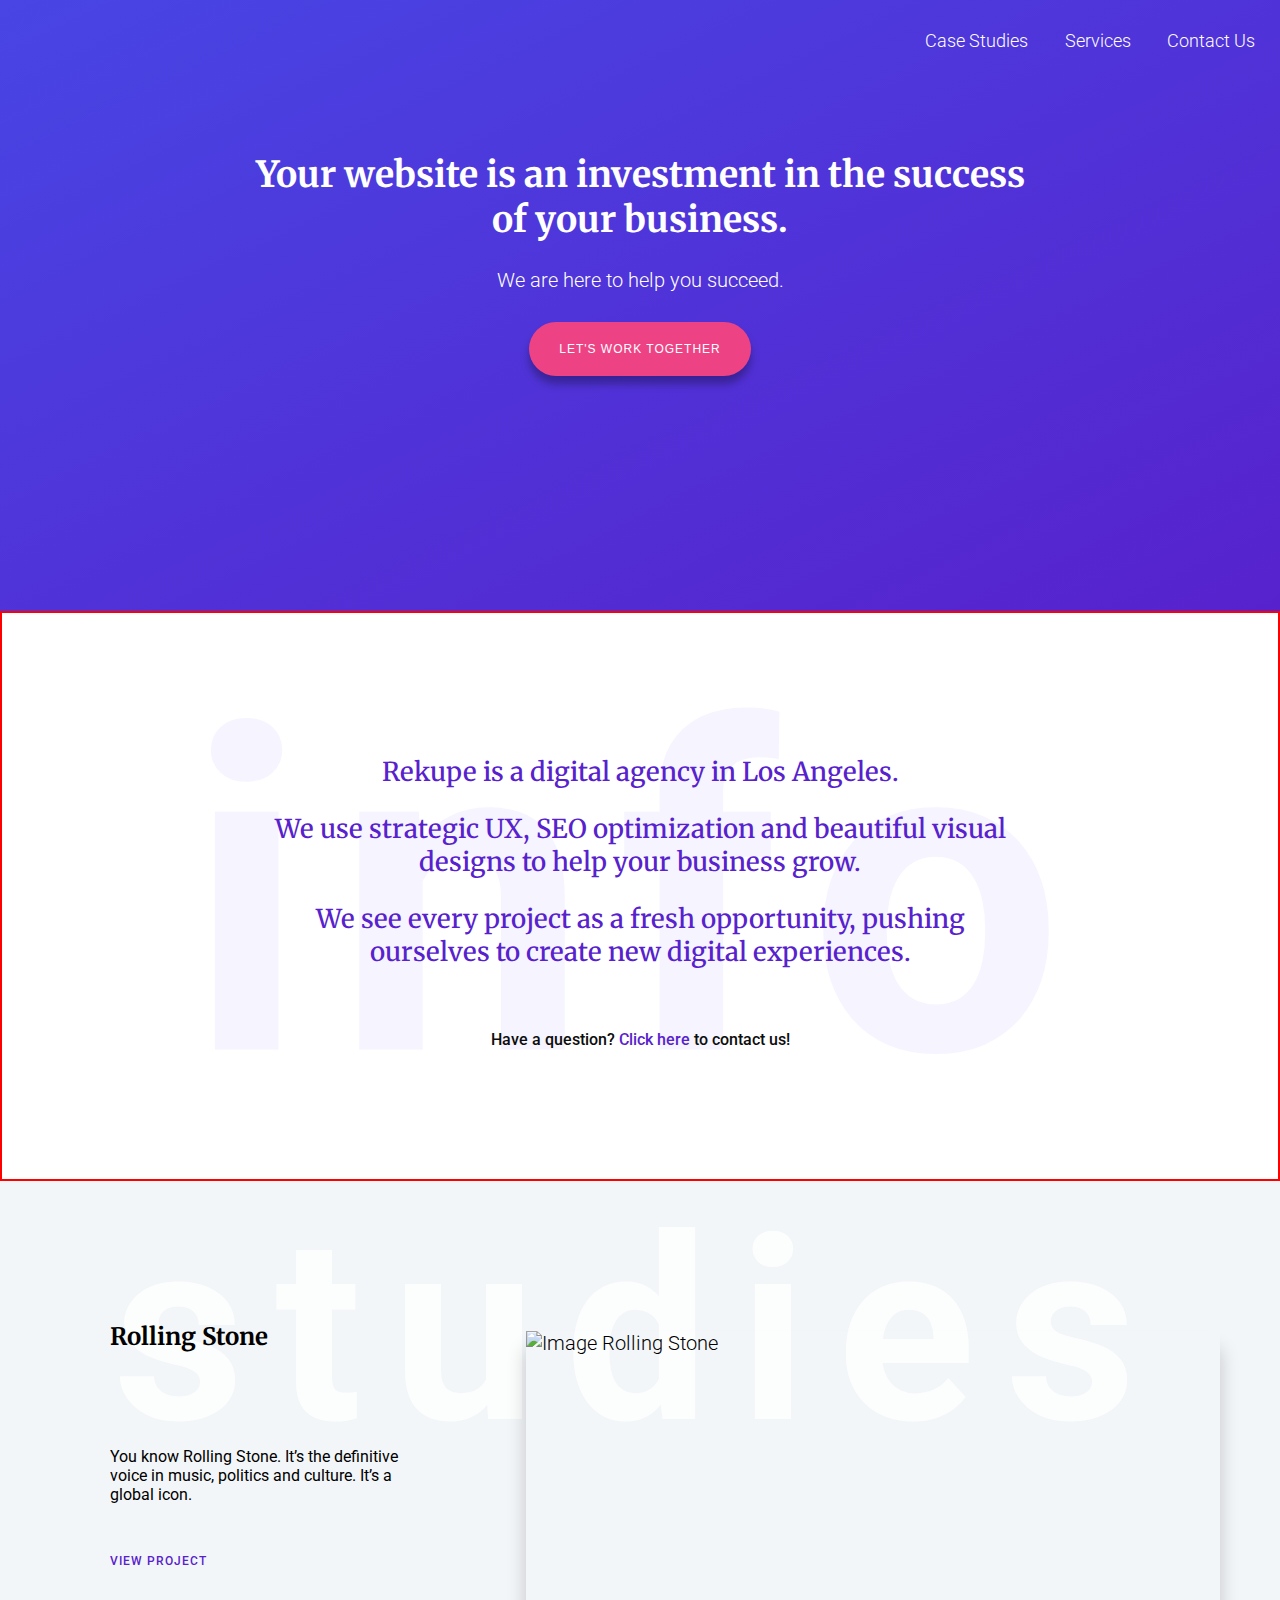
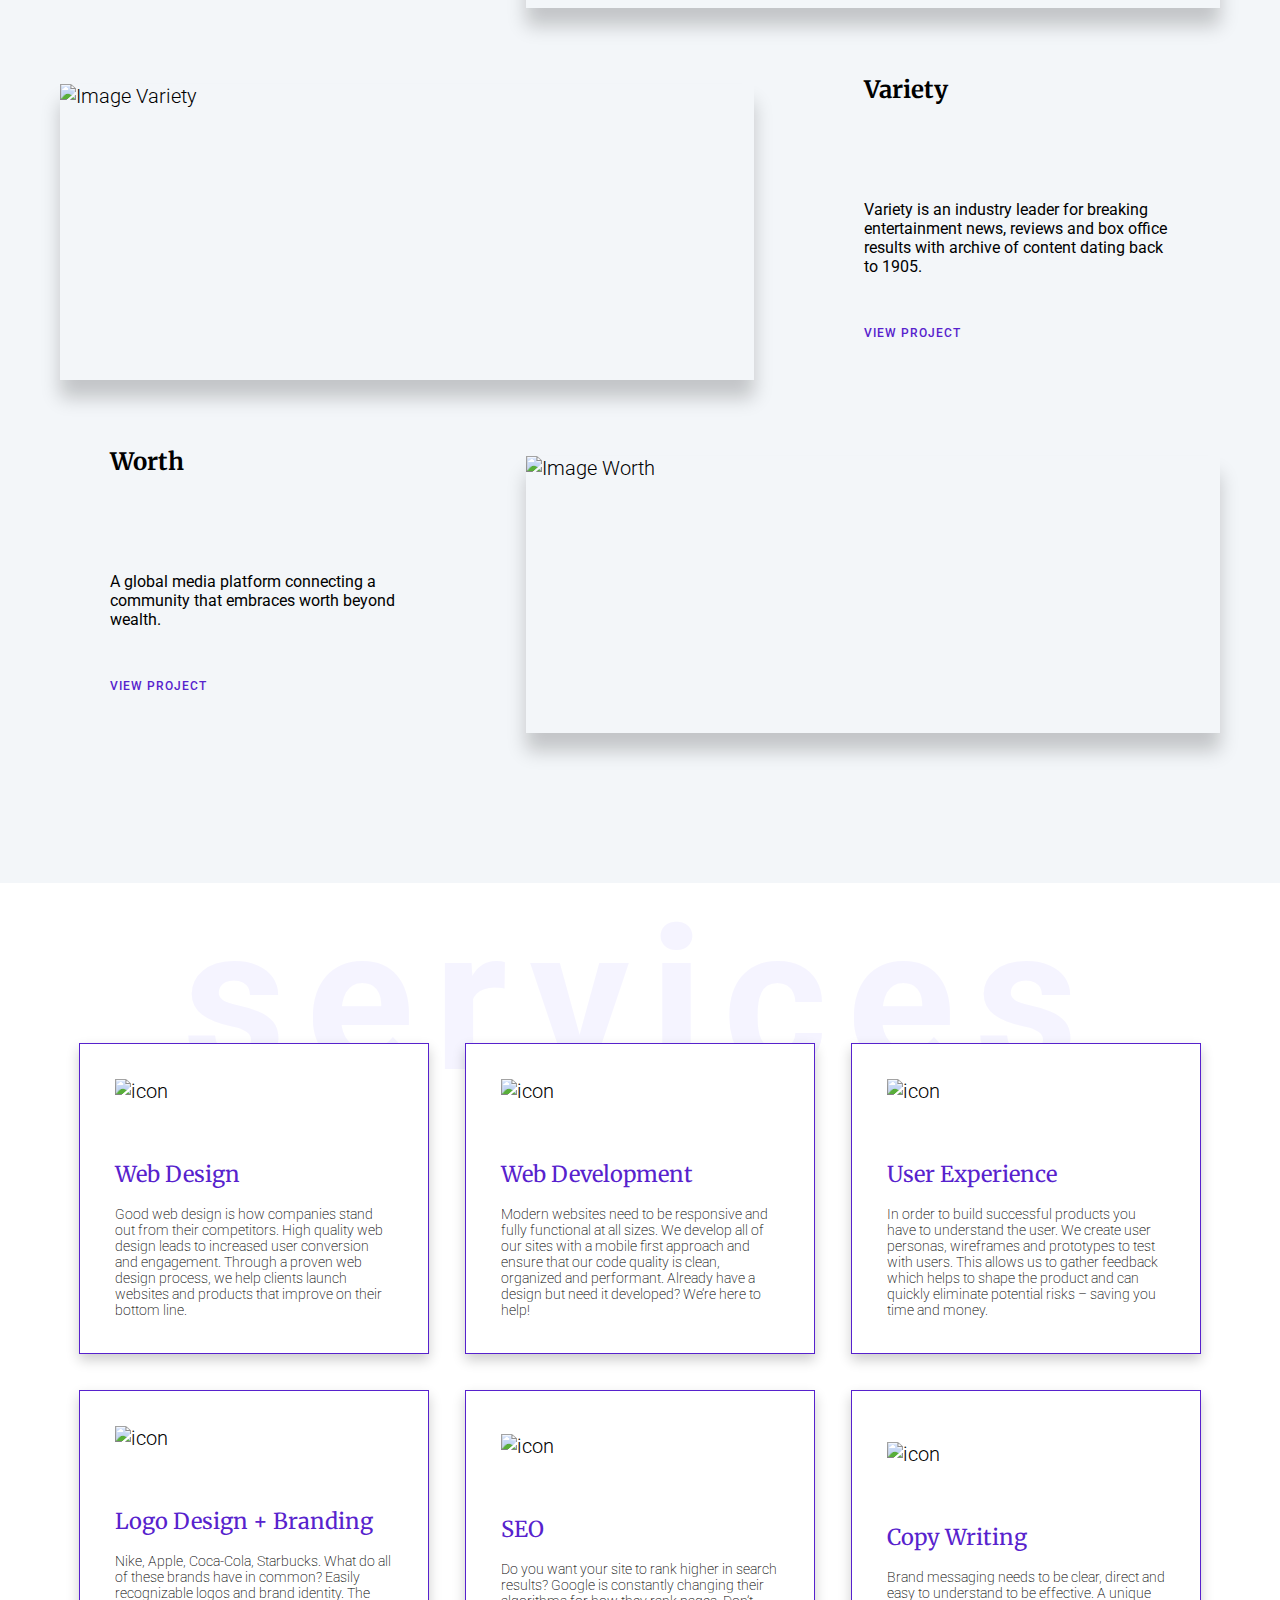
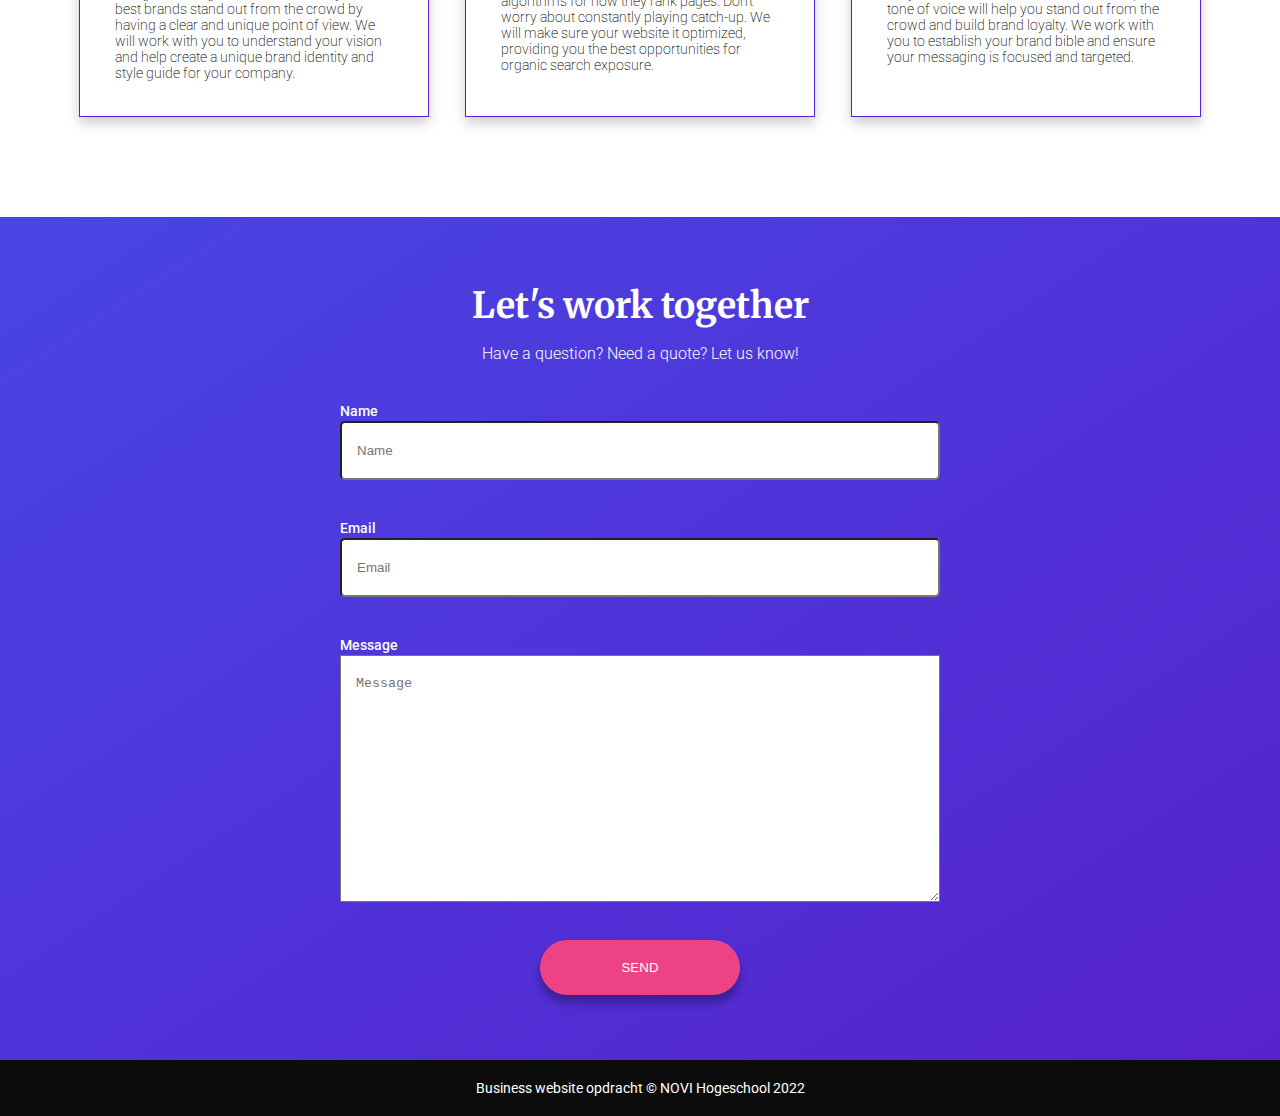
==== index.html @ abd70fc9 "les4-commit-1" ====
<!DOCTYPE html>
<html lang="en">
<head>
  <meta charset="UTF-8">
  <meta name="viewport" content="width=device-width, initial-scale=1">
  <link rel="stylesheet" href="styles/styles.css">
  <title>Title toevoegen</title>
</head>
<body>

<!--HEADER-->
<header class="header-outer-container" id="header">

  <div class="header-inner-container">
    <nav class="header-nav">
      <ul>
        <li><a href="#studies">Case Studies</a></li>
        <li><a href="#services">Services</a></li>
        <li><a href="#contact">Contact Us</a></li>
      </ul>
    </nav>

    <div class="header-content">
      <h1>Your website is an investment in the success of your business.</h1>
      <p>We are here to help you succeed.</p>
      <button type="button">Let's work together</button>

    </div>

  </div>

  <div class="header-wave-icon"></div>

</header>

<!--MAIN-->

<main>

<!--INFO SECTION  -->

  <section id="info" class="info-outer-container" >

    <div class="info-inner-container">
      <h5>Rekupe is a digital agency in Los Angeles.</h5>
      <h5>We use strategic UX, SEO optimization and beautiful visual designs to help your business grow.</h5>
      <h5>We see every project as a fresh opportunity, pushing ourselves to create new digital experiences.</h5>
      <p>Have a question? <a href="#contact">Click here</a> to contact us!</p>
    </div>

  </section>

<!--STUDIES SECTION-->

  <section id="studies" class="studies-outer-container" >
    <div class="studies-inner-container">

    <article class="studies-article">

      <div class="studies-article-details">
        <h3>Rolling Stone</h3>
        <div class="studies-article-details-wave-icon"></div>
        <p>You know Rolling Stone. It’s the definitive voice in music, politics and culture. It’s a global icon.</p>
        <a class="studies-article-details-link" href="dummy.html">View project</a>
      </div>

      <span class="studies-article-image"><img src="/assets/work-image-01.jpeg" alt="Image Rolling Stone"/></span>

    </article>

    <article class="studies-article">

      <div class="studies-article-details">
        <h3>Variety</h3>
        <div class="studies-article-details-wave-icon"></div>
        <p>Variety is an industry leader for breaking entertainment news, reviews and box office results with archive of content dating back to 1905.</p>
        <a class="studies-article-details-link" href="dummy.html">View project</a>
      </div>

      <span class="studies-article-image"><img src="/assets/work-image-02.jpeg" alt="Image Variety"/></span>

    </article>

    <article class="studies-article">

      <div class="studies-article-details">
        <h3>Worth</h3>
        <div class="studies-article-details-wave-icon"></div>
        <p>A global media platform connecting a community that embraces worth beyond wealth.</p>
        <a class="studies-article-details-link" href="dummy.html">View project</a>
      </div>

      <span class="studies-article-image"><img src="/assets/work-image-03.jpeg" alt="Image Worth"/></span>

    </article>

    </div>
  </section>

<!--  SERVICES SECTION-->

  <section id="services" class="services-outer-container" >

    <div class="services-inner-container">

      <article class="services-article">
        <img src="/assets/icon_web-design.svg" alt="icon" class="services-icon"/>
        <h4>Web Design</h4>
        <p>Good web design is how companies stand out from their competitors. High quality web design leads to
          increased user conversion and engagement. Through a proven web design process, we help clients
          launch websites and products that improve on their bottom line.</p>
      </article>

      <article class="services-article">
        <img src="/assets/icon_web-development.svg" alt="icon"  class="services-icon"/>
        <h4>Web Development</h4>
        <p>Modern websites need to be responsive and fully functional at all sizes. We develop all of our
          sites
          with a mobile first approach and ensure that our code quality is clean, organized and
          performant.
          Already have a design but need it developed? We’re here to help!</p>
      </article>

      <article class="services-article">
        <img src="/assets/icon_ux.svg" alt="icon"  class="services-icon"/>
        <h4>User Experience</h4>
        <p>In order to build successful products you have to understand the user. We create user personas,
          wireframes and prototypes to test with users. This allows us to gather feedback which helps to shape
          the product and can quickly eliminate potential risks – saving you time and money.</p>
      </article>

      <article class="services-article">
        <img src="/assets/icon_graphic-design.svg" alt="icon"  class="services-icon"/>
        <h4>Logo Design + Branding</h4>
        <p>Nike, Apple, Coca-Cola, Starbucks. What do all of these brands have in common? Easily
          recognizable logos and brand identity. The best brands stand out from the crowd by having a clear and unique
          point of view. We will work with you to understand your vision and help create a unique brand
          identity and style guide for your company.</p>
      </article>

      <article class="services-article">
        <img src="/assets/icon_seo.svg" alt="icon"  class="services-icon"/>
        <h4>SEO</h4>
        <p>Do you want your site to rank higher in search results? Google is constantly changing their
          algorithms for how they rank pages. Don’t worry about constantly playing catch-up. We will make sure
          your website it optimized, providing you the best opportunities for organic search exposure.</p>
      </article>

      <article class="services-article">
        <img src="/assets/icon_copywriting.svg" alt="icon"  class="services-icon"/>
        <h4>Copy Writing</h4>
        <p>Brand messaging needs to be clear, direct and easy to understand to be effective. A unique tone of
          voice will help you stand out from the crowd and build brand loyalty. We work with you to
          establish your brand bible and ensure your messaging is focused and targeted.</p>
      </article>

    </div>

  </section>

<!--CONTACT SECTION-->

  <section class="contact-outer-container" id="contact" >

    <div class="contact-inner-container">
      <h2>Let's work together</h2>

      <p>Have a question? Need a quote? Let us know!</p>

      <form class="contact-form">
        <div class="contact-form-div">
          <label for="name-field">Name</label>
          <input type="text" id="name-field" name="name" placeholder="Name"/>
        </div>

        <div class="contact-form-div">
          <label for="email-field">Email</label>
          <input type="email" id="email-field" name="email" placeholder="Email"/>
        </div>

        <div class="contact-form-div">
          <label for="message-field">Message</label>
          <textarea name="message" id="message-field" cols="30" rows="15" placeholder="Message"></textarea>
        </div>

        <button type="submit">Send</button>
      </form>

    </div>

  </section>

</main>

<!--FOOTER-->

<footer class="footer-outer-container">

  <div class="footer-inner-container">
    Business website opdracht © NOVI Hogeschool 2022
  </div>

</footer>

</body>

</html>
---- styles/styles.css ----
@import url('https://fonts.googleapis.com/css2?family=Merriweather:ital,wght@0,300;0,400;0,700;0,900;1,300;1,400;1,700;1,900&display=swap');
@import url('https://fonts.googleapis.com/css2?family=Roboto:ital,wght@0,100;0,300;0,400;0,500;0,700;0,900;1,100;1,300;1,400;1,500;1,700;1,900&display=swap');

/*////////////////////////
    Table of Contents
    1. Global Styles
    2. Typography
    3. Layout
        3.1 Reusables
        3.2 Other
    4. Areas
        4.1 Header
        4.2 Introduction
        etc.
    5. Media Queries
////////////////////////*/

/* ------------------------------- 1. Global Styles -------------------------------- */

* {
    margin: 0;
    padding: 0;
    box-sizing: border-box;
}

:root {
    --purple: #5722CD;
    --blue: #4845E4;
    --pink: #ED4385;
    --black: #0C0C0C;
    --light-purple: #F2F0FF;
    --light-grey: #F3F6F9;
    --grey: #7A7A7A;
    --white: #FFFFFF;
}

body {
    font-family: Roboto, Arial, Helvetica, sans-serif;
    font-weight: 300;
    font-size: 20px;
}

/* ------------------------------- 2. Typography ----------------------------------- */

h1, h2, h3, h4, h5 {
    font-family: Merriweather, 'Times New Roman', serif;
}

h1 {
    font-size: 36px;
    padding: 16px 0;
    margin-bottom: 10px;

}

h2 {
    font-size: 36px;
    padding: 16px 0;
}

h3 {
    font-size: 24px;
    margin-bottom: 15px;
}

h4 {
    font-size: 22px;
    margin: 6px 0;
    font-weight: 200;
}

h5 {
    font-size: 26px;
    padding: 12px 0;
}


/* ------------------------------- 3. Layout --------------------------------------- */

/* --------------- 3.1 Reusables ----------------------- */

/* --------------- 3.2 Other --------------------------- */

img {
    width: 100%;
}

a,
a:visited,
a:link {
    text-decoration: none;
    color: var(--purple);
}

/* ------------------------------- 4. Areas ---------------------------------------- */

/* --------------- 4.1 Header Section ------------------------- */

.header-outer-container {
    /*border: 2px solid red;*/
    background: linear-gradient(to bottom right, var(--blue), var(--purple));
    display: flex;
    flex-direction: row;
    width: 100%;
    justify-content: center;
    position: relative;
}

.header-inner-container {
    /*border: 2px solid blue;*/
    color: var(--white);
    flex-basis: 1400px;
    display: flex;
    flex-direction: column;
    align-items: center;
    text-align: center;
    flex-shrink: 1;
    flex-grow: 0;
    margin: 10px 10px;
    padding: 5px 5px;
}

.header-nav {
    /*border: 2px solid deeppink;*/
    display: flex;
    flex-direction: row;
    justify-content: flex-end;
    width: 100%;
    padding: 5px 0;
}

.header-nav ul {
    /*border: 2px solid white;*/
    font-size: 18px;
    display: flex;
    flex-direction: row;
    justify-content: space-between;
    flex-basis: 350px;
    list-style: none;
    padding: 10px 10px;
    flex-grow: 0;
    flex-shrink: 1;
}

.header-nav a {
    color: var(--white);
}

.header-content {
    /*border: 2px solid lightgreen;*/
    text-align: center;
    max-width: 800px;
    padding: 70px 0;
    margin-bottom: 140px;
}

.header-content p {
    margin-bottom: 20px;
}

.header-content button {
    background-color: var(--pink);
    color: #FFFFFF;
    font-size: 12px;
    margin: 10px 0;
    padding: 20px 30px;
    letter-spacing: 1px;
    border-radius: 32px;
    border: none;
    text-transform: uppercase;
    box-shadow: 0 8px 8px rgba(0, 0, 0, 0.3);
}

.header-content button:hover {
    cursor: pointer;
}

.header-wave-icon {
    background-image: url("/assets/squiggle_line_stripe.svg");
    position: absolute;
    display: block;
    width: 78px;
    height: 100px;
    bottom: 0;
}

/* --------------- 4.2 Info Section ------------------- */

.info-outer-container {
    border: 2px solid red;
    display: flex;
    flex-direction: row;
    width: 100%;
    justify-content: center;
    position: relative;
}

.info-outer-container::after {
    content: "info";
    position: absolute;
    font-size: 450px;
    top: 50%;
    left: 50%;
    transform: translate(-50%, -50%);
    letter-spacing: 30px;
    font-weight: bold;
    color: var(--light-purple);
    opacity: 0.7;
    pointer-events: none;
}

.info-inner-container {
    /*border: 2px solid blue;*/
    flex-basis: 750px;
    display: flex;
    flex-direction: column;
    margin: 125px 0;
    padding: 5px 5px;
    z-index: 1;
}

.info-inner-container h5 {
    color: var(--purple);
    font-weight: 500;
    text-align: center;
}

.info-inner-container p {
    color: var(--black);
    font-size: 16px;
    font-weight: 500;
    text-align: center;
    margin-top: 50px;
}

    /* --------------- 4.3 Studies Section ------------------- */

.studies-outer-container {
    /*border: 2px solid red;*/
    display: flex;
    flex-direction: row;
    width: 100%;
    justify-content: center;
    background-color: var(--light-grey);
    position: relative;
}

.studies-outer-container::after {
    content: "studies";
    position: absolute;
    font-size: 256px;
    top: 0;
    left: 50%;
    transform: translate(-50%, 0%);
    letter-spacing: 30px;
    font-weight: bold;
    color: var(--white);
    opacity: 0.8;
    pointer-events: none;
}

.studies-inner-container {
    /*border: 2px solid blue;*/
    flex-basis: 1400px;
    display: flex;
    flex-direction: column;
    justify-content: center;
    flex-shrink: 1;
    flex-grow: 0;
    gap: 16px;
    margin: 120px 30px 120px 30px;
    z-index: 1;
}

.studies-article {
    /*border: 2px solid green;*/
    display: flex;
    flex-direction: row;
    justify-content: center;
    flex-grow: 0;
    flex-shrink: 1;
    padding: 10px;
    margin: 10px ;
    gap:40px;
}

.studies-article:nth-of-type(even) {
    flex-direction: row-reverse;
}

.studies-article-image {
    display: flex;
    flex-direction: row;
    flex-basis: 750px;
    margin: 10px;
    box-shadow: 0 18px 18px rgba(0, 0, 0, 0.2);
}

.studies-article-details {
    /*border: 2px solid orangered;*/
    display: flex;
    flex-direction: column;
    justify-content: center;
    flex-basis: 450px;
    flex-grow: 0;
    flex-shrink: 1;
    padding: 0 60px 50px 60px;
    gap: 20px;
}

.studies-article-details p {
    font-size: 16px;
    font-weight: 400;
    margin: 60px 0 30px 0;
}

.studies-article-details-wave-icon {
    background-image: url("/assets/squiggle_line.svg");
    position: absolute;
    display: block;
    width: 55px;
    height: 6px;
    top: 300px;
}

.studies-article-details-link {
    font-size: 12px;
    text-transform: uppercase;
    font-weight: 500;
    letter-spacing: 1px;
}

.studies-article-details-link:hover {
    cursor: pointer;
}


/* --------------- 4.4 Services Section ------------------- */

.services-outer-container {
    /*border: 2px solid red;*/
    display: flex;
    flex-direction: row;
    width: 100%;
    justify-content: center;
    position: relative;
}

.services-outer-container::after {
    content: "services";
    position: absolute;
    font-size: 200px;
    top: 0;
    left: 50%;
    transform: translate(-50%, 0%);
    letter-spacing: 20px;
    font-weight: bold;
    color: var(--light-purple);
    opacity: 0.7;
    pointer-events: none;
}

.services-inner-container {
    /*border: 2px solid blue;*/
    flex-basis: 1400px;
    display: flex;
    flex-direction: row;
    justify-content: center;
    flex-wrap: wrap;
    flex-shrink: 1;
    flex-grow: 0;
    gap: 16px 16px;
    margin: 150px 30px 90px 30px;
    z-index: 1;
}

.services-article {
    border: 1px solid var(--purple);
    background-color: var(--white);
    flex-basis: 350px;
    display: flex;
    flex-direction: column;
    justify-content: center;
    align-items: flex-start;
    flex-grow: 0;
    flex-shrink: 1;
    padding: 35px;
    margin: 10px ;
    box-shadow: 0 6px 12px rgba(0, 0, 0, 0.2);
}

.services-article p {
    font-size: 14px;
    font-weight: 200;
    margin-top: 12px;
}

.services-article h4 {
    color: var(--purple);
    font-weight: 400;
}

.services-icon {
    width: 75px;
    height: 75px;
}

/* --------------- 4.6 Contact Section ------------------- */

.contact-outer-container {
    /*border: 2px solid red;*/
    background: linear-gradient(to bottom right, var(--blue), var(--purple));
    display: flex;
    flex-direction: row;
    width: 100%;
    justify-content: center;
}

.contact-inner-container {
    /*border: 2px solid blue;*/
    display: flex;
    flex-direction: column;
    justify-content: center;
    color: var(--white);
    flex-basis: 1400px;
    align-items: center;
    flex-shrink: 1;
    flex-grow: 0;
    margin: 50px 30px;
}

.contact-inner-container p {
    font-size: 16px;
    margin-bottom: 20px;
}

.contact-form {
    /*border: 2px solid lightgreen;*/
    width: 600px;
    margin: 0 10px;
    display: flex;
    flex-direction: column;
    flex-shrink: 1;
    flex-grow: 0;
}

.contact-form-div {
    font-size: 14px;
    font-weight: 500;
    margin: 20px 0;
}

.contact-form-div label {
    display: block;
    margin-bottom: 2px;
    font-weight: 500;
}

.contact-form-div input {
    width: 100%;
    padding: 20px 0 20px 15px;
    border-radius: 5px;
    background-color: var(--white);
}

.contact-form-div textarea {
    width: 100%;
    padding: 20px 0 0 15px;
    background-color: var(--white);
}

.contact-form button {
    background-color: var(--pink);
    color: var(--white);
    text-transform: uppercase;
    border-radius: 50px;
    width: 200px;
    align-self: center;
    margin: 15px 0;
    padding: 20px 75px;
    border: none;
    box-shadow: 0 8px 8px rgba(0, 0, 0, 0.3);
}

.contact-form button:hover {
    cursor: pointer;
}

/* --------------- 4.8 Footer ------------------- */

.footer-outer-container {
    /*border: 2px solid red;*/
    background-color: var(--black);
    display: flex;
    flex-direction: row;
    width: 100%;
    justify-content: center;
}

.footer-inner-container {
    /*border: 2px solid green;*/
    color: #FFFFFF;
    font-size: 14px;
    padding: 20px 50px;
    margin: 0 30px;
    font-weight: 400;
}

/* ------------------------------- 5. Media Queries -------------------------------- */

@media screen and (max-width: 576px) {
    h1, h2 {
        font-size: 26px;
    }

    h5 {
        font-size: 16px;
    }

    .header-nav {
        justify-content: center;
    }

    .header-content__navigation a {
        font-size: 16px;
        font-weight: 600;
    }

    .studies-article,
    .studies-article:nth-of-type(even) {
        flex-direction: column;
        margin: 0;
    }

    .studies-article-image {
        flex-basis: auto;
    }

    .studies-article-details {
        flex-basis: auto;
    }

    .contact-form {
        max-width: 400px;
    }

    .info-outer-container::after {
        font-size: 150px;
    }


}
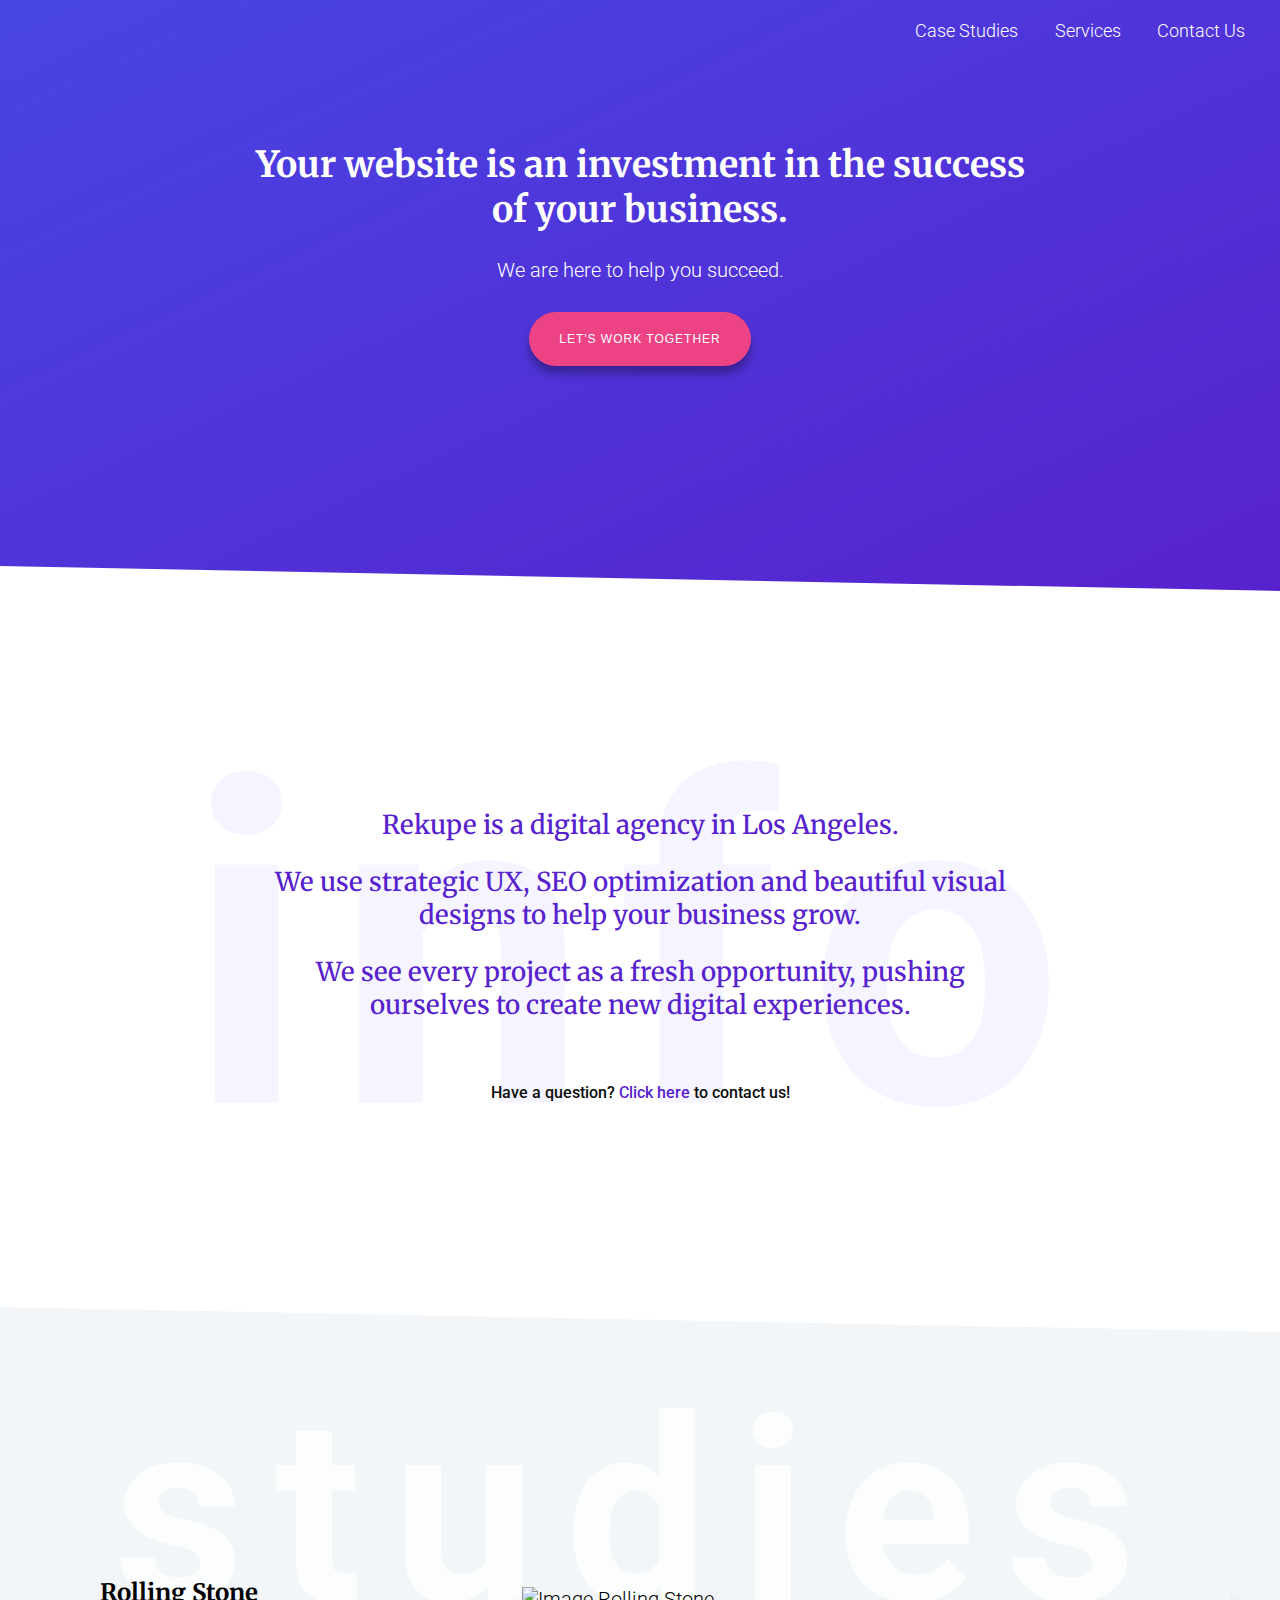
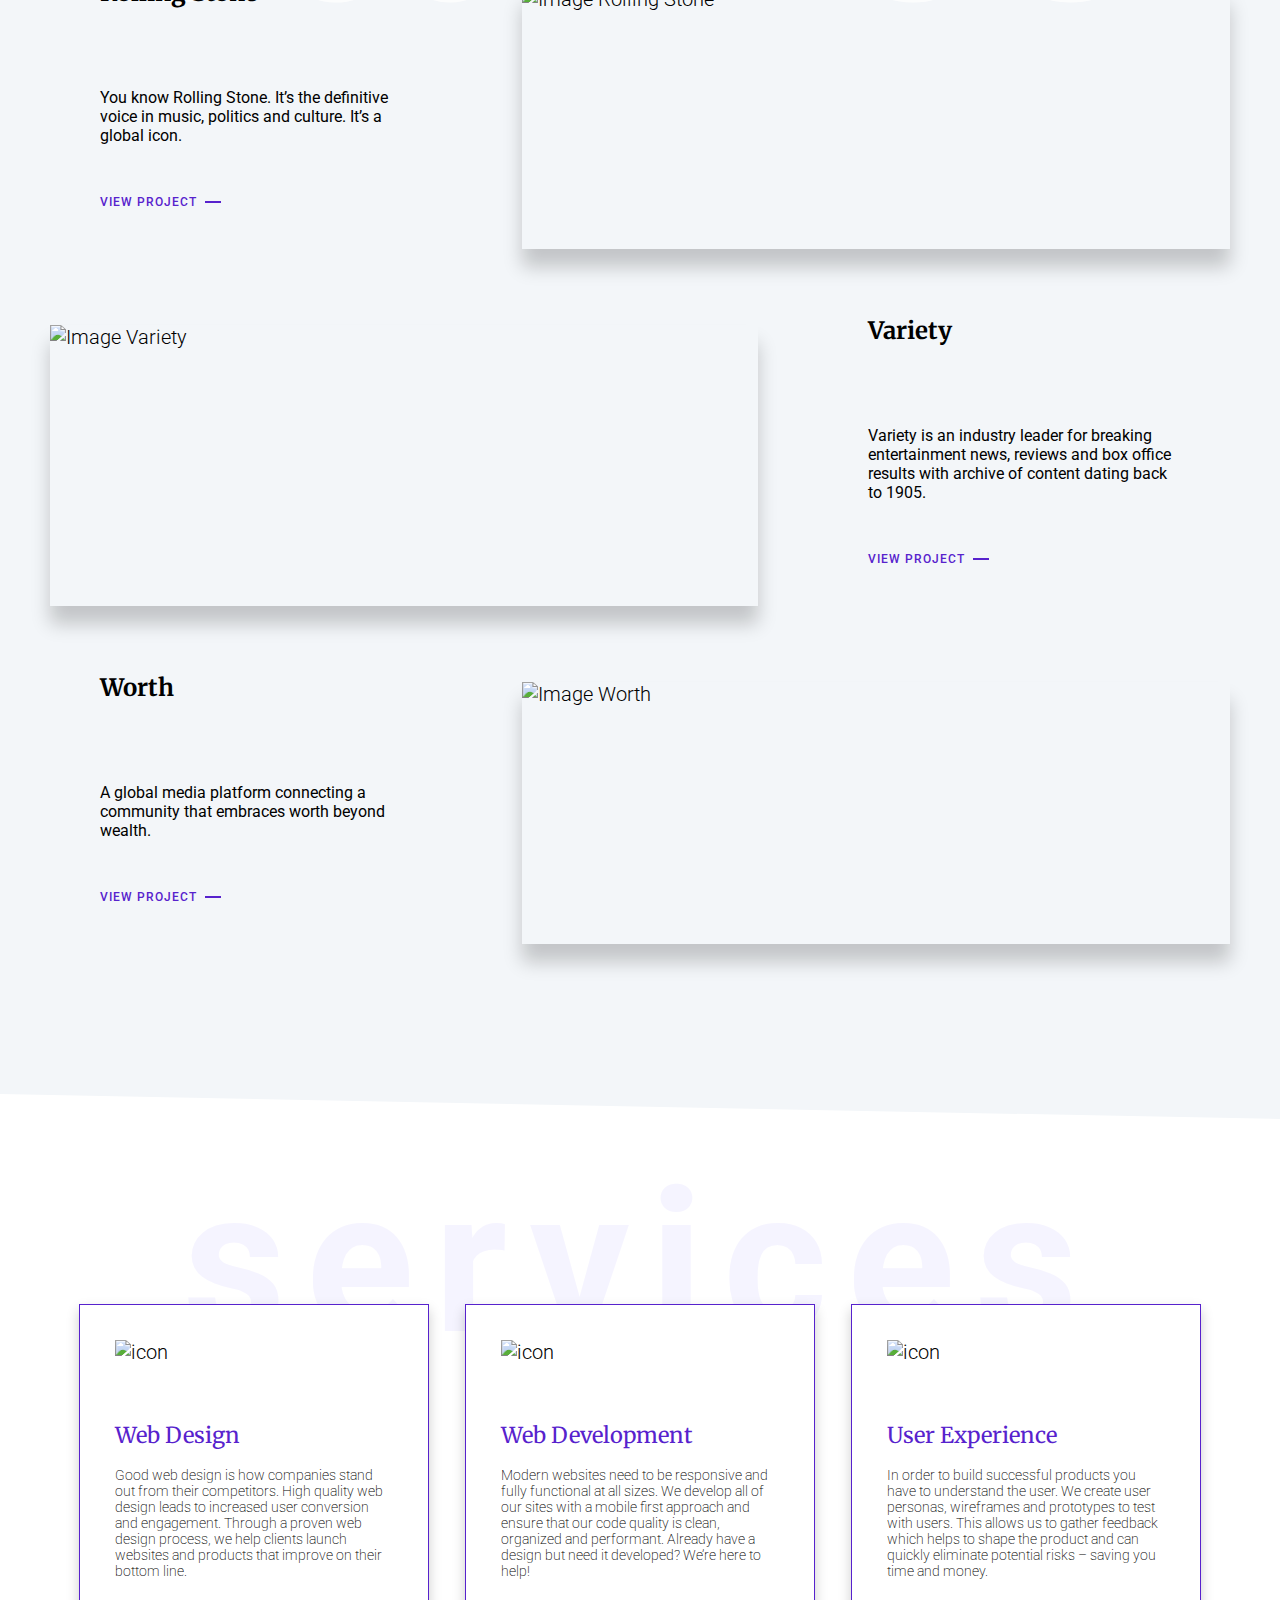
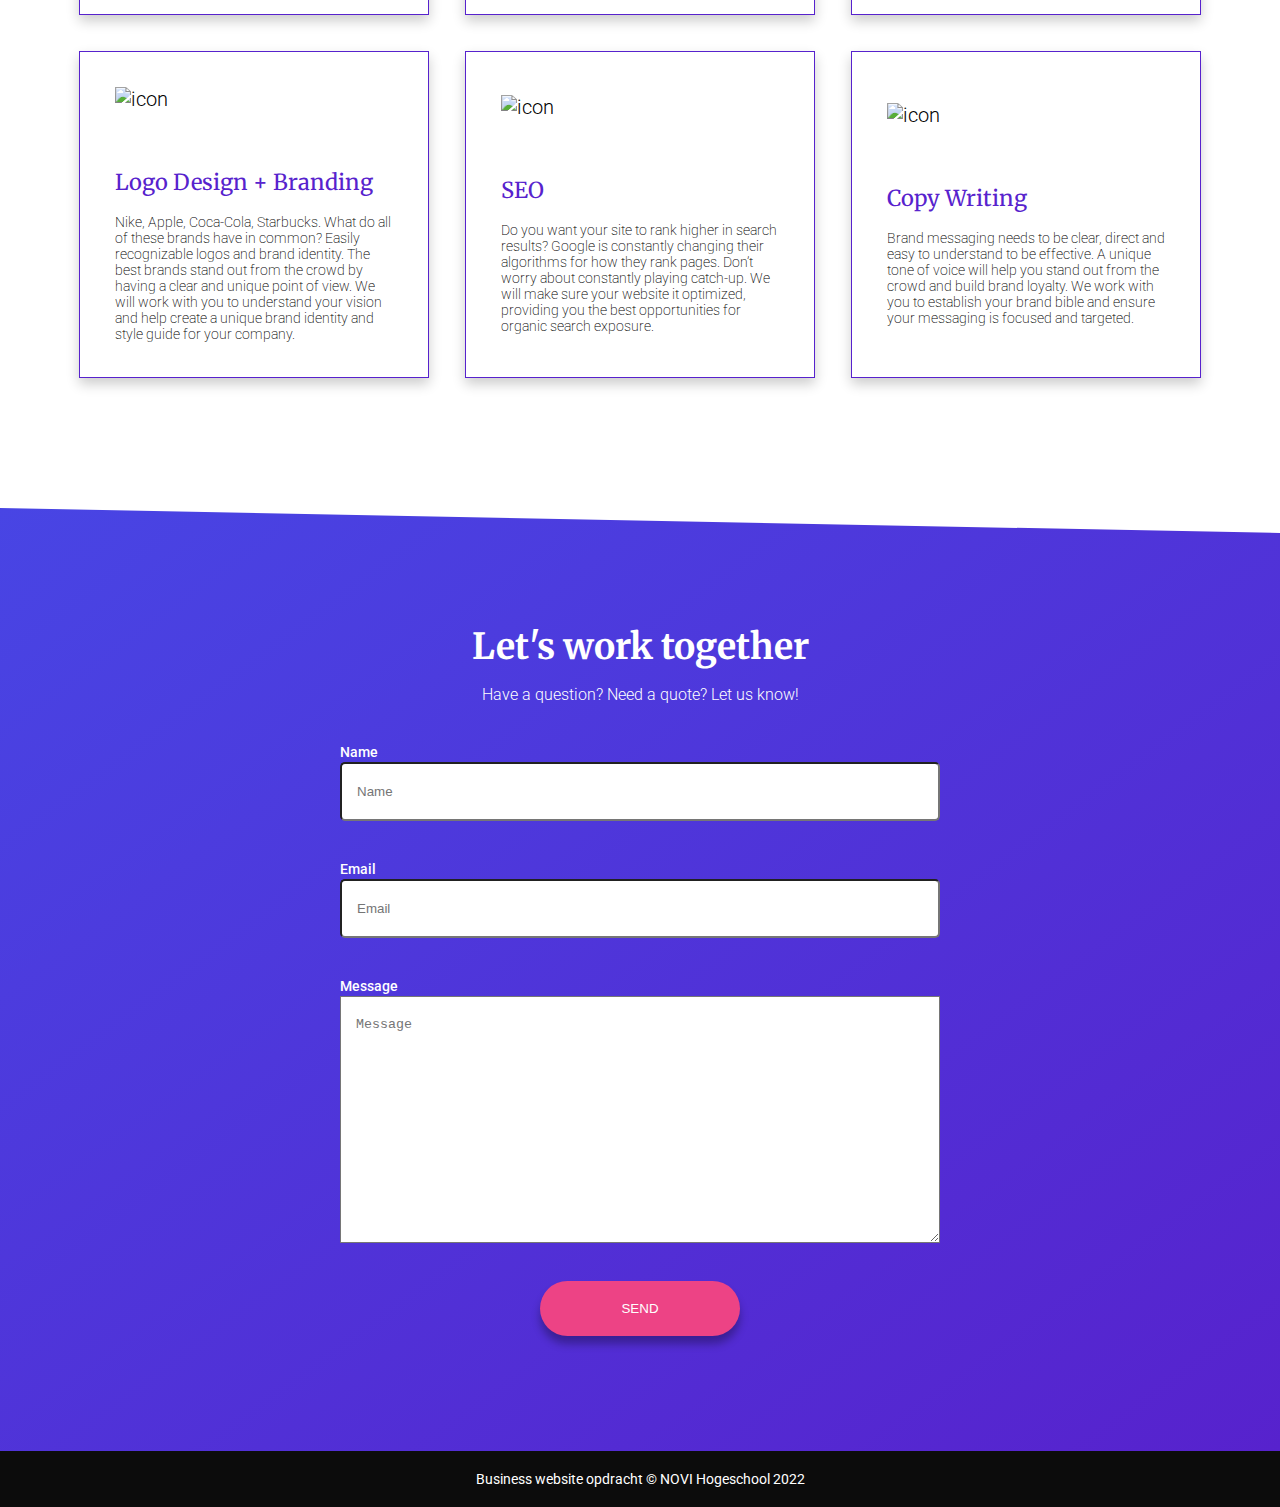
==== commit 26209eb6: "les4-commit-2" ====
--- a/index.html
+++ b/index.html
@@ -4,7 +4,7 @@
   <meta charset="UTF-8">
   <meta name="viewport" content="width=device-width, initial-scale=1">
   <link rel="stylesheet" href="styles/styles.css">
-  <title>Title toevoegen</title>
+  <title>Rekupe</title>
 </head>
 <body>
 
@@ -24,9 +24,7 @@
       <h1>Your website is an investment in the success of your business.</h1>
       <p>We are here to help you succeed.</p>
       <button type="button">Let's work together</button>
-
     </div>
-
   </div>
 
   <div class="header-wave-icon"></div>
@@ -39,7 +37,7 @@
 
 <!--INFO SECTION  -->
 
-  <section id="info" class="info-outer-container" >
+  <section id="info" class="info-outer-container " >
 
     <div class="info-inner-container">
       <h5>Rekupe is a digital agency in Los Angeles.</h5>
@@ -56,42 +54,33 @@
     <div class="studies-inner-container">
 
     <article class="studies-article">
-
       <div class="studies-article-details">
         <h3>Rolling Stone</h3>
-        <div class="studies-article-details-wave-icon"></div>
         <p>You know Rolling Stone. It’s the definitive voice in music, politics and culture. It’s a global icon.</p>
         <a class="studies-article-details-link" href="dummy.html">View project</a>
       </div>
 
       <span class="studies-article-image"><img src="/assets/work-image-01.jpeg" alt="Image Rolling Stone"/></span>
-
     </article>
 
     <article class="studies-article">
-
       <div class="studies-article-details">
         <h3>Variety</h3>
-        <div class="studies-article-details-wave-icon"></div>
         <p>Variety is an industry leader for breaking entertainment news, reviews and box office results with archive of content dating back to 1905.</p>
         <a class="studies-article-details-link" href="dummy.html">View project</a>
       </div>
 
       <span class="studies-article-image"><img src="/assets/work-image-02.jpeg" alt="Image Variety"/></span>
-
     </article>
 
     <article class="studies-article">
-
       <div class="studies-article-details">
         <h3>Worth</h3>
-        <div class="studies-article-details-wave-icon"></div>
         <p>A global media platform connecting a community that embraces worth beyond wealth.</p>
         <a class="studies-article-details-link" href="dummy.html">View project</a>
       </div>
 
       <span class="studies-article-image"><img src="/assets/work-image-03.jpeg" alt="Image Worth"/></span>
-
     </article>
 
     </div>
@@ -158,9 +147,9 @@
 
   </section>
 
-<!--CONTACT SECTION-->
+  <!--CONTACT SECTION-->
 
-  <section class="contact-outer-container" id="contact" >
+  <section id="contact" class="contact-outer-container">
 
     <div class="contact-inner-container">
       <h2>Let's work together</h2>
--- a/styles/styles.css
+++ b/styles/styles.css
@@ -74,7 +74,6 @@
     padding: 12px 0;
 }
 
-
 /* ------------------------------- 3. Layout --------------------------------------- */
 
 /* --------------- 3.1 Reusables ----------------------- */
@@ -97,7 +96,6 @@
 /* --------------- 4.1 Header Section ------------------------- */
 
 .header-outer-container {
-    /*border: 2px solid red;*/
     background: linear-gradient(to bottom right, var(--blue), var(--purple));
     display: flex;
     flex-direction: row;
@@ -106,8 +104,35 @@
     position: relative;
 }
 
+/* Ik had onderstaande voor de achtergrond ruis op de header. */
+/* Dat werkt wel, alleen werken dan de links niet meer. */
+/* Even geen idee hoe dit op te lossen. */
+
+/*.header-outer-container::before {*/
+/*    content: "";*/
+/*    position: absolute;*/
+/*    top: 0;*/
+/*    left: 0;*/
+/*    width: 100%;*/
+/*    height: 100%;*/
+/*    background-image: url(/assets/noise-texture.png);*/
+/*    opacity: 0.6;*/
+/*    z-index: 1;*/
+/*}*/
+
+.header-outer-container::after {
+    position: absolute;
+    content: "";
+    bottom: 0;
+    left: 0;
+    width: 0;
+    height: 0;
+    border-right: 100vw solid transparent;
+    border-bottom: 2vw solid var(--white);
+    z-index: 1;
+}
+
 .header-inner-container {
-    /*border: 2px solid blue;*/
     color: var(--white);
     flex-basis: 1400px;
     display: flex;
@@ -116,12 +141,11 @@
     text-align: center;
     flex-shrink: 1;
     flex-grow: 0;
-    margin: 10px 10px;
+    margin: 0 20px;
     padding: 5px 5px;
 }
 
 .header-nav {
-    /*border: 2px solid deeppink;*/
     display: flex;
     flex-direction: row;
     justify-content: flex-end;
@@ -130,7 +154,6 @@
 }
 
 .header-nav ul {
-    /*border: 2px solid white;*/
     font-size: 18px;
     display: flex;
     flex-direction: row;
@@ -147,7 +170,6 @@
 }
 
 .header-content {
-    /*border: 2px solid lightgreen;*/
     text-align: center;
     max-width: 800px;
     padding: 70px 0;
@@ -187,11 +209,11 @@
 /* --------------- 4.2 Info Section ------------------- */
 
 .info-outer-container {
-    border: 2px solid red;
-    display: flex;
-    flex-direction: row;
-    width: 100%;
-    justify-content: center;
+    display: flex;
+    flex-direction: row;
+    width: 100%;
+    justify-content: center;
+    background-color: var(--white);
     position: relative;
 }
 
@@ -210,11 +232,10 @@
 }
 
 .info-inner-container {
-    /*border: 2px solid blue;*/
     flex-basis: 750px;
     display: flex;
     flex-direction: column;
-    margin: 125px 0;
+    margin: 200px 20px;
     padding: 5px 5px;
     z-index: 1;
 }
@@ -233,23 +254,34 @@
     margin-top: 50px;
 }
 
-    /* --------------- 4.3 Studies Section ------------------- */
+/* --------------- 4.3 Studies Section ------------------- */
 
 .studies-outer-container {
-    /*border: 2px solid red;*/
     display: flex;
     flex-direction: row;
     width: 100%;
     justify-content: center;
     background-color: var(--light-grey);
     position: relative;
+}
+
+.studies-outer-container::before {
+    position: absolute;
+    content: "";
+    top: 0;
+    left: 0;
+    width: 0;
+    height: 0;
+    border-left: 100vw solid transparent;
+    border-top: 2vw solid var(--white);
+    z-index: 1;
 }
 
 .studies-outer-container::after {
     content: "studies";
     position: absolute;
     font-size: 256px;
-    top: 0;
+    top:4%;
     left: 50%;
     transform: translate(-50%, 0%);
     letter-spacing: 30px;
@@ -260,7 +292,6 @@
 }
 
 .studies-inner-container {
-    /*border: 2px solid blue;*/
     flex-basis: 1400px;
     display: flex;
     flex-direction: column;
@@ -268,12 +299,11 @@
     flex-shrink: 1;
     flex-grow: 0;
     gap: 16px;
-    margin: 120px 30px 120px 30px;
+    margin: 250px 20px 120px 20px;
     z-index: 1;
 }
 
 .studies-article {
-    /*border: 2px solid green;*/
     display: flex;
     flex-direction: row;
     justify-content: center;
@@ -297,7 +327,6 @@
 }
 
 .studies-article-details {
-    /*border: 2px solid orangered;*/
     display: flex;
     flex-direction: column;
     justify-content: center;
@@ -306,21 +335,28 @@
     flex-shrink: 1;
     padding: 0 60px 50px 60px;
     gap: 20px;
+    position: relative;
+}
+
+.studies-article-details h3 {
+    position: relative;
+}
+
+.studies-article-details h3::after {
+    content: "";
+    position: absolute;
+    bottom: -30px;
+    left: 0;
+    width: 55px;
+    height: 6px;
+    background-image: url("/assets/squiggle_line.svg");
+    background-repeat: repeat-x;
 }
 
 .studies-article-details p {
     font-size: 16px;
     font-weight: 400;
-    margin: 60px 0 30px 0;
-}
-
-.studies-article-details-wave-icon {
-    background-image: url("/assets/squiggle_line.svg");
-    position: absolute;
-    display: block;
-    width: 55px;
-    height: 6px;
-    top: 300px;
+    margin: 45px 0 30px 0;
 }
 
 .studies-article-details-link {
@@ -328,29 +364,56 @@
     text-transform: uppercase;
     font-weight: 500;
     letter-spacing: 1px;
+    position: relative;
 }
 
 .studies-article-details-link:hover {
     cursor: pointer;
 }
 
+.studies-article-details-link::after {
+    content: "";
+    position: absolute;
+    bottom: 6px;
+    left: 15ch;
+    width: 5%;
+    height: 2px;
+    background-color: var(--purple);
+    transition: width 0.3s ease-in-out;
+}
+
+.studies-article-details-link:hover::after {
+    width: 15%;
+}
 
 /* --------------- 4.4 Services Section ------------------- */
 
 .services-outer-container {
-    /*border: 2px solid red;*/
-    display: flex;
-    flex-direction: row;
-    width: 100%;
-    justify-content: center;
-    position: relative;
+    display: flex;
+    flex-direction: row;
+    width: 100%;
+    justify-content: center;
+    background-color: var(--white);
+    position: relative;
+}
+
+.services-outer-container::before {
+    position: absolute;
+    content: "";
+    top: 0;
+    left: 0;
+    width: 0;
+    height: 0;
+    border-left: 100vw solid transparent;
+    border-top: 2vw solid var(--light-grey);
+    z-index: 1;
 }
 
 .services-outer-container::after {
     content: "services";
     position: absolute;
     font-size: 200px;
-    top: 0;
+    top: 5%;
     left: 50%;
     transform: translate(-50%, 0%);
     letter-spacing: 20px;
@@ -370,7 +433,7 @@
     flex-shrink: 1;
     flex-grow: 0;
     gap: 16px 16px;
-    margin: 150px 30px 90px 30px;
+    margin: 200px 20px 120px 20px;
     z-index: 1;
 }
 
@@ -408,16 +471,43 @@
 /* --------------- 4.6 Contact Section ------------------- */
 
 .contact-outer-container {
-    /*border: 2px solid red;*/
     background: linear-gradient(to bottom right, var(--blue), var(--purple));
     display: flex;
     flex-direction: row;
     width: 100%;
     justify-content: center;
-}
+    position: relative;
+}
+
+.contact-outer-container::before {
+    position: absolute;
+    content: "";
+    top: 0;
+    left: 0;
+    width: 0;
+    height: 0;
+    border-left: 100vw solid transparent;
+    border-top: 2vw solid var(--white);
+    z-index: 1;
+}
+
+/* Ik had onderstaande voor de achtergrond ruis op de header. */
+/* Dat werkt wel, alleen werken dan de links en het contact formulier niet meer. */
+/* Even geen idee hoe dit op te lossen.*/
+
+/*.contact-outer-container::before {*/
+/*    content: "";*/
+/*    position: absolute;*/
+/*    top: 0;*/
+/*    left: 0;*/
+/*    width: 100%;*/
+/*    height: 100%;*/
+/*    background-image: url(/assets/noise-texture.png);*/
+/*    opacity: 0.6;*/
+/*    z-index: 1;*/
+/*}*/
 
 .contact-inner-container {
-    /*border: 2px solid blue;*/
     display: flex;
     flex-direction: column;
     justify-content: center;
@@ -426,7 +516,7 @@
     align-items: center;
     flex-shrink: 1;
     flex-grow: 0;
-    margin: 50px 30px;
+    margin: 100px 20px;
 }
 
 .contact-inner-container p {
@@ -435,7 +525,6 @@
 }
 
 .contact-form {
-    /*border: 2px solid lightgreen;*/
     width: 600px;
     margin: 0 10px;
     display: flex;
@@ -489,7 +578,6 @@
 /* --------------- 4.8 Footer ------------------- */
 
 .footer-outer-container {
-    /*border: 2px solid red;*/
     background-color: var(--black);
     display: flex;
     flex-direction: row;
@@ -498,11 +586,10 @@
 }
 
 .footer-inner-container {
-    /*border: 2px solid green;*/
     color: #FFFFFF;
     font-size: 14px;
     padding: 20px 50px;
-    margin: 0 30px;
+    margin: 0 20px;
     font-weight: 400;
 }
 
@@ -548,5 +635,18 @@
         font-size: 150px;
     }
 
-
-}+    .studies-outer-container::after {
+        font-size: 75px;
+        margin-top: 40px;
+    }
+
+    .services-outer-container::after {
+        font-size: 75px;
+        margin-top: 20px;
+    }
+
+    .studies-article-details-link::after {
+        left: 35%;
+    }
+
+}
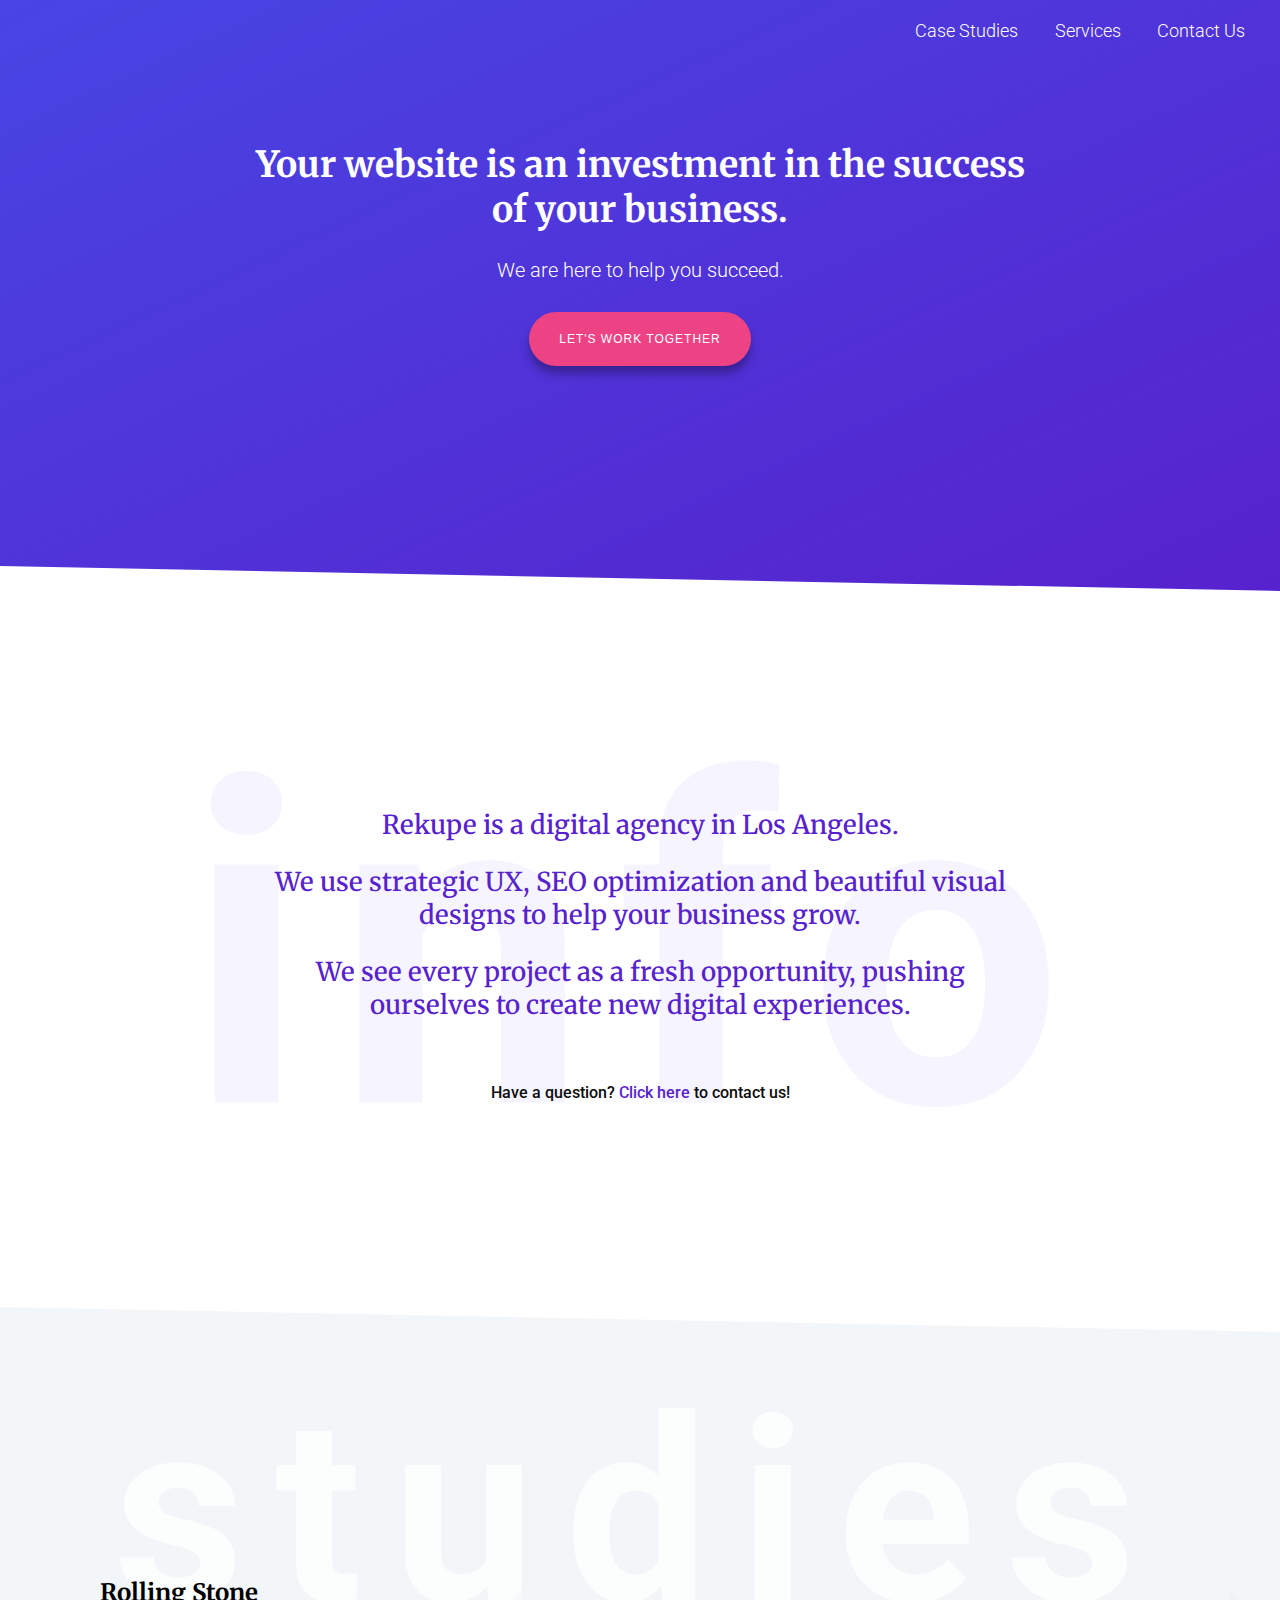
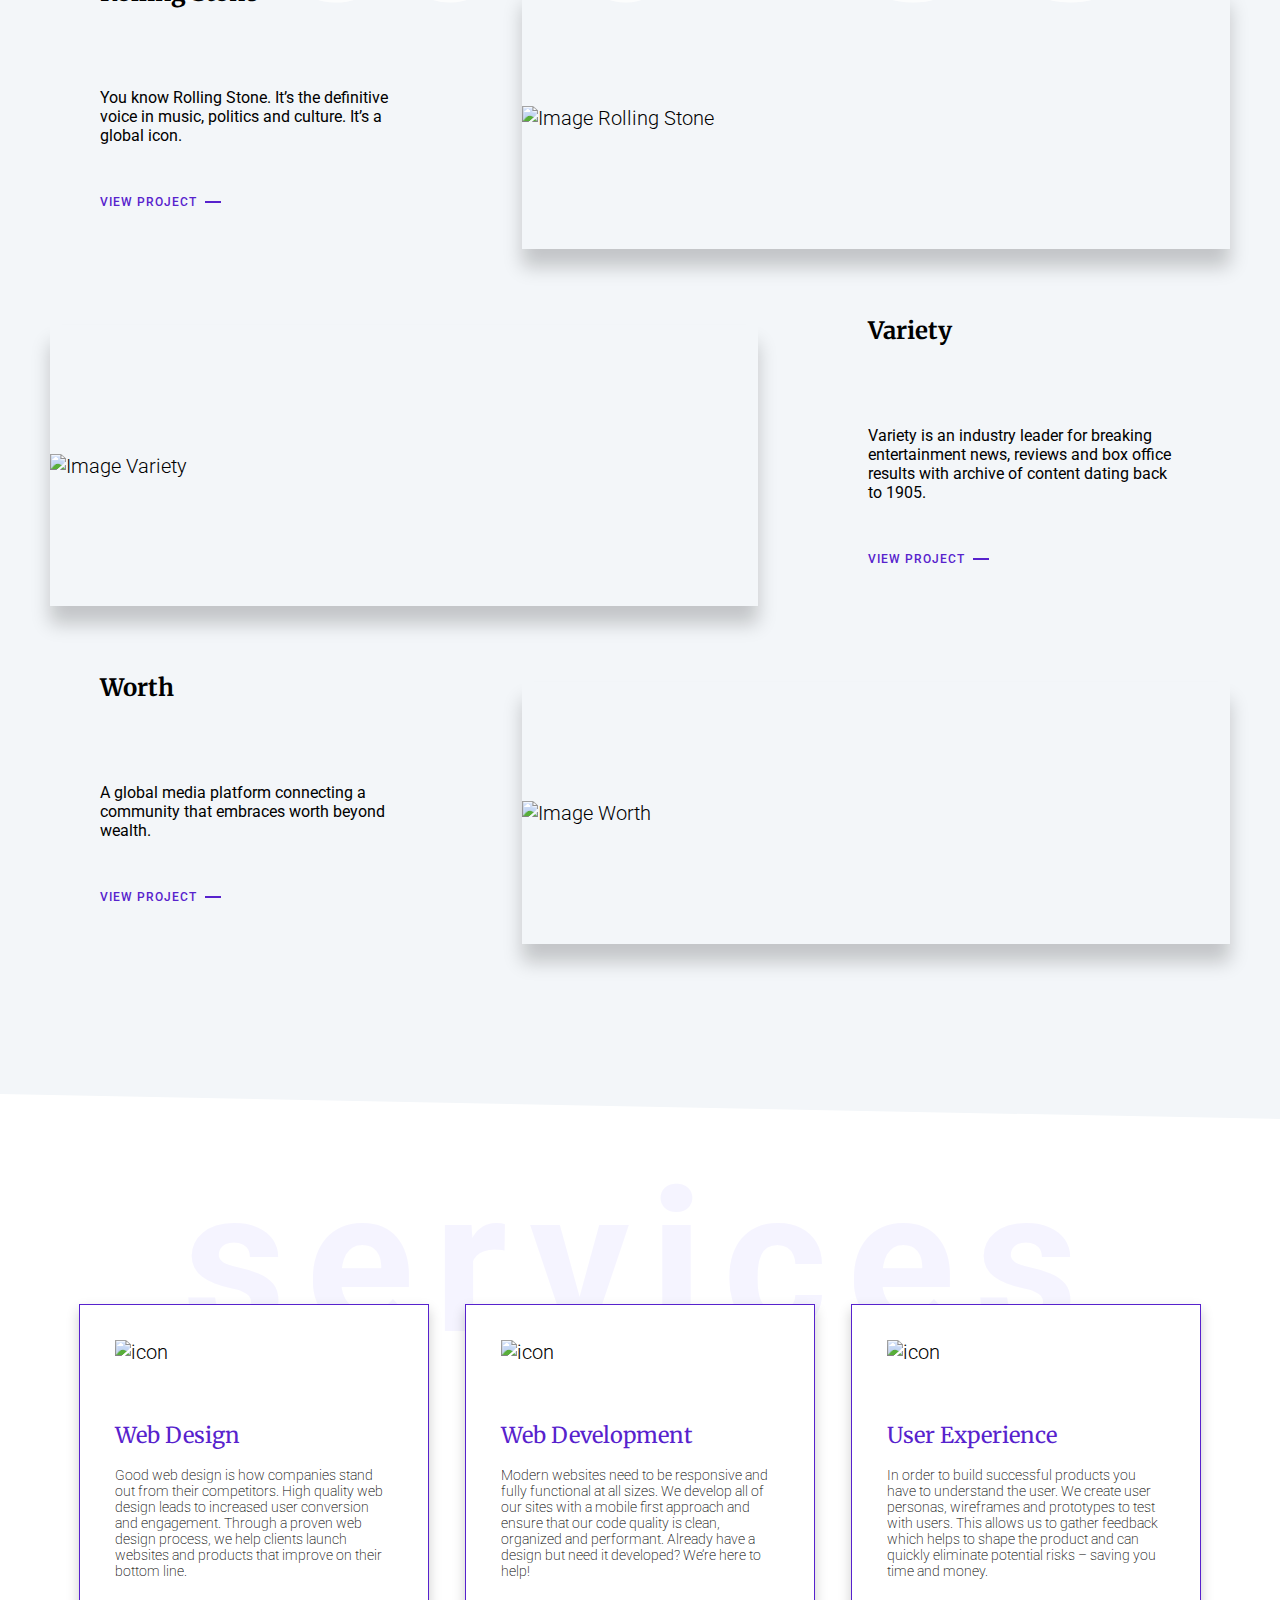
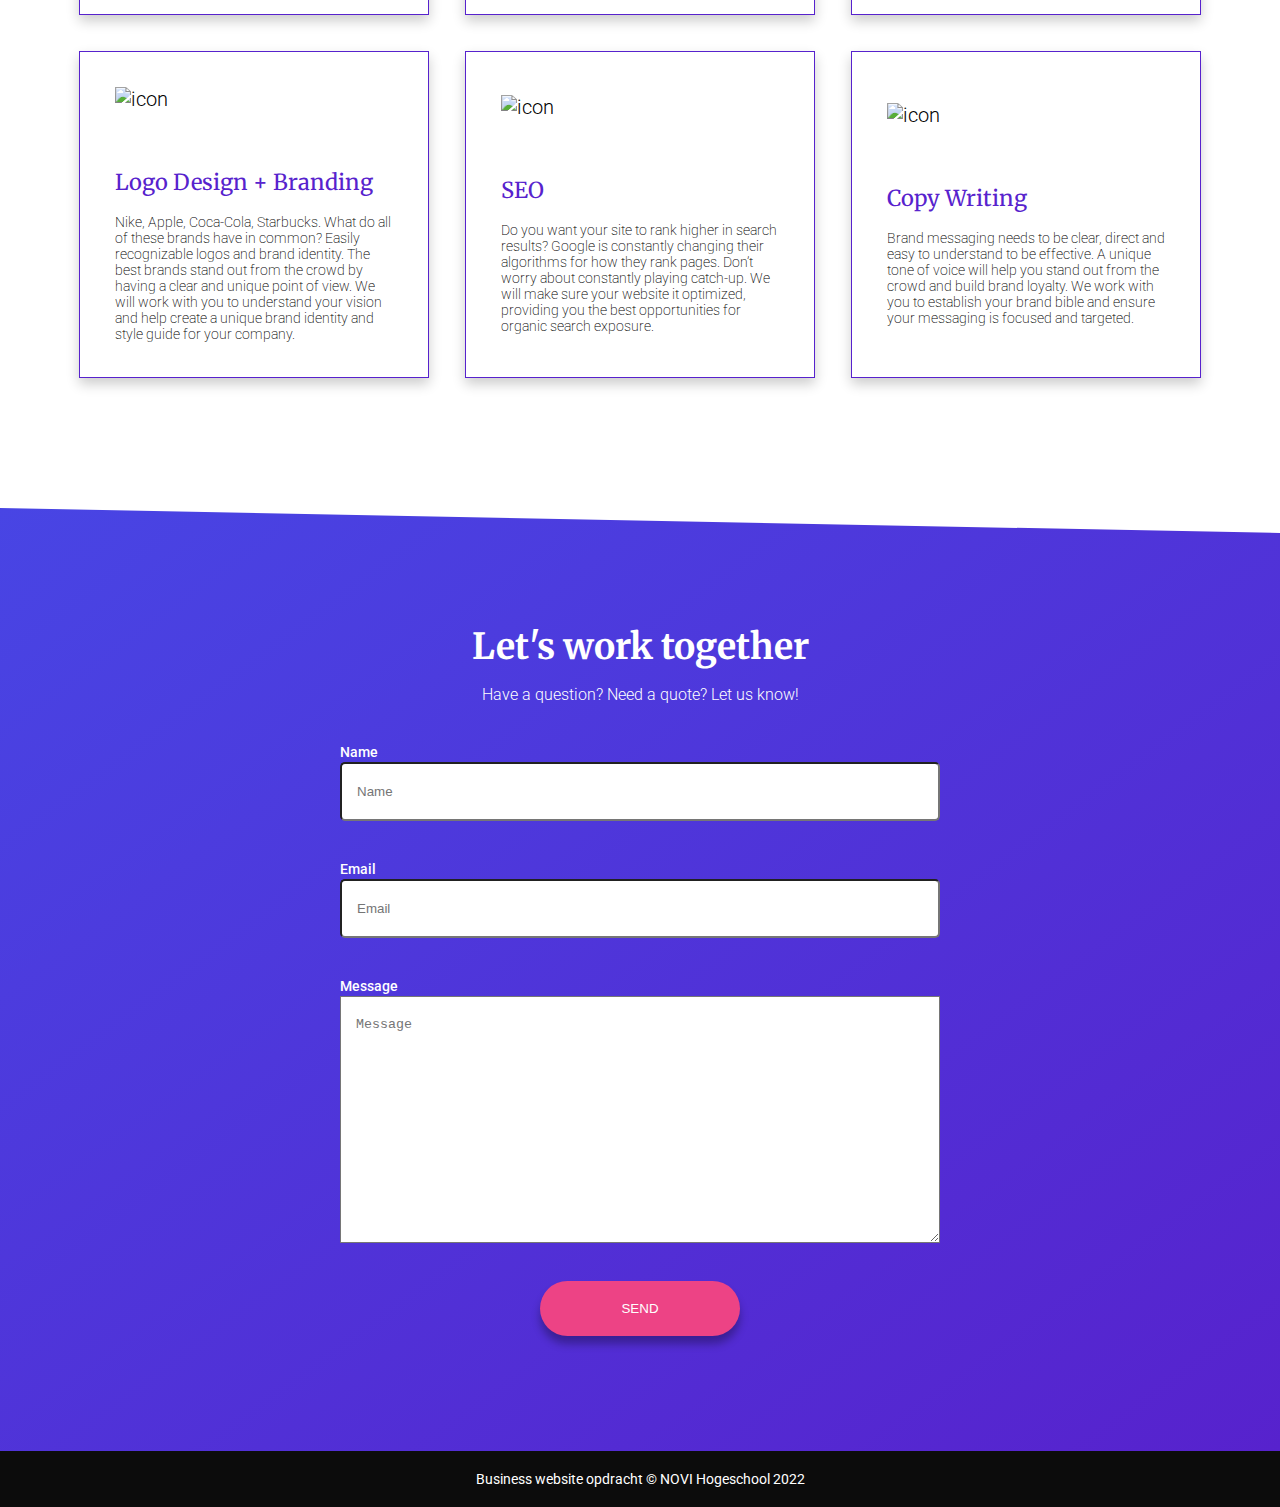
==== commit 49f6be9c: "les4-commit-3-na-review" ====
--- a/index.html
+++ b/index.html
@@ -60,7 +60,7 @@
         <a class="studies-article-details-link" href="dummy.html">View project</a>
       </div>
 
-      <span class="studies-article-image"><img src="/assets/work-image-01.jpeg" alt="Image Rolling Stone"/></span>
+      <span class="studies-article-image"><img src="./assets/work-image-01.jpeg" alt="Image Rolling Stone"/></span>
     </article>
 
     <article class="studies-article">
@@ -70,7 +70,7 @@
         <a class="studies-article-details-link" href="dummy.html">View project</a>
       </div>
 
-      <span class="studies-article-image"><img src="/assets/work-image-02.jpeg" alt="Image Variety"/></span>
+      <span class="studies-article-image"><img src="./assets/work-image-02.jpeg" alt="Image Variety"/></span>
     </article>
 
     <article class="studies-article">
@@ -80,7 +80,7 @@
         <a class="studies-article-details-link" href="dummy.html">View project</a>
       </div>
 
-      <span class="studies-article-image"><img src="/assets/work-image-03.jpeg" alt="Image Worth"/></span>
+      <span class="studies-article-image"><img src="./assets/work-image-03.jpeg" alt="Image Worth"/></span>
     </article>
 
     </div>
@@ -93,7 +93,7 @@
     <div class="services-inner-container">
 
       <article class="services-article">
-        <img src="/assets/icon_web-design.svg" alt="icon" class="services-icon"/>
+        <img src="./assets/icon_web-design.svg" alt="icon" class="services-icon"/>
         <h4>Web Design</h4>
         <p>Good web design is how companies stand out from their competitors. High quality web design leads to
           increased user conversion and engagement. Through a proven web design process, we help clients
@@ -101,7 +101,7 @@
       </article>
 
       <article class="services-article">
-        <img src="/assets/icon_web-development.svg" alt="icon"  class="services-icon"/>
+        <img src="./assets/icon_web-development.svg" alt="icon"  class="services-icon"/>
         <h4>Web Development</h4>
         <p>Modern websites need to be responsive and fully functional at all sizes. We develop all of our
           sites
@@ -111,7 +111,7 @@
       </article>
 
       <article class="services-article">
-        <img src="/assets/icon_ux.svg" alt="icon"  class="services-icon"/>
+        <img src="./assets/icon_ux.svg" alt="icon"  class="services-icon"/>
         <h4>User Experience</h4>
         <p>In order to build successful products you have to understand the user. We create user personas,
           wireframes and prototypes to test with users. This allows us to gather feedback which helps to shape
@@ -119,7 +119,7 @@
       </article>
 
       <article class="services-article">
-        <img src="/assets/icon_graphic-design.svg" alt="icon"  class="services-icon"/>
+        <img src="./assets/icon_graphic-design.svg" alt="icon"  class="services-icon"/>
         <h4>Logo Design + Branding</h4>
         <p>Nike, Apple, Coca-Cola, Starbucks. What do all of these brands have in common? Easily
           recognizable logos and brand identity. The best brands stand out from the crowd by having a clear and unique
@@ -128,7 +128,7 @@
       </article>
 
       <article class="services-article">
-        <img src="/assets/icon_seo.svg" alt="icon"  class="services-icon"/>
+        <img src="./assets/icon_seo.svg" alt="icon"  class="services-icon"/>
         <h4>SEO</h4>
         <p>Do you want your site to rank higher in search results? Google is constantly changing their
           algorithms for how they rank pages. Don’t worry about constantly playing catch-up. We will make sure
@@ -136,7 +136,7 @@
       </article>
 
       <article class="services-article">
-        <img src="/assets/icon_copywriting.svg" alt="icon"  class="services-icon"/>
+        <img src="./assets/icon_copywriting.svg" alt="icon"  class="services-icon"/>
         <h4>Copy Writing</h4>
         <p>Brand messaging needs to be clear, direct and easy to understand to be effective. A unique tone of
           voice will help you stand out from the crowd and build brand loyalty. We work with you to
--- a/styles/styles.css
+++ b/styles/styles.css
@@ -102,23 +102,24 @@
     width: 100%;
     justify-content: center;
     position: relative;
+    z-index: 1;
 }
 
 /* Ik had onderstaande voor de achtergrond ruis op de header. */
 /* Dat werkt wel, alleen werken dan de links niet meer. */
 /* Even geen idee hoe dit op te lossen. */
 
-/*.header-outer-container::before {*/
-/*    content: "";*/
-/*    position: absolute;*/
-/*    top: 0;*/
-/*    left: 0;*/
-/*    width: 100%;*/
+.header-outer-container::before {
+    content: "";
+    position: absolute;
+    top: 0;
+    left: 0;
+    width: 100%;
 /*    height: 100%;*/
 /*    background-image: url(/assets/noise-texture.png);*/
 /*    opacity: 0.6;*/
 /*    z-index: 1;*/
-/*}*/
+}
 
 .header-outer-container::after {
     position: absolute;
@@ -142,7 +143,7 @@
     flex-shrink: 1;
     flex-grow: 0;
     margin: 0 20px;
-    padding: 5px 5px;
+    padding: 5px;
 }
 
 .header-nav {
@@ -323,6 +324,7 @@
     flex-direction: row;
     flex-basis: 750px;
     margin: 10px;
+    align-items: center;
     box-shadow: 0 18px 18px rgba(0, 0, 0, 0.2);
 }
 
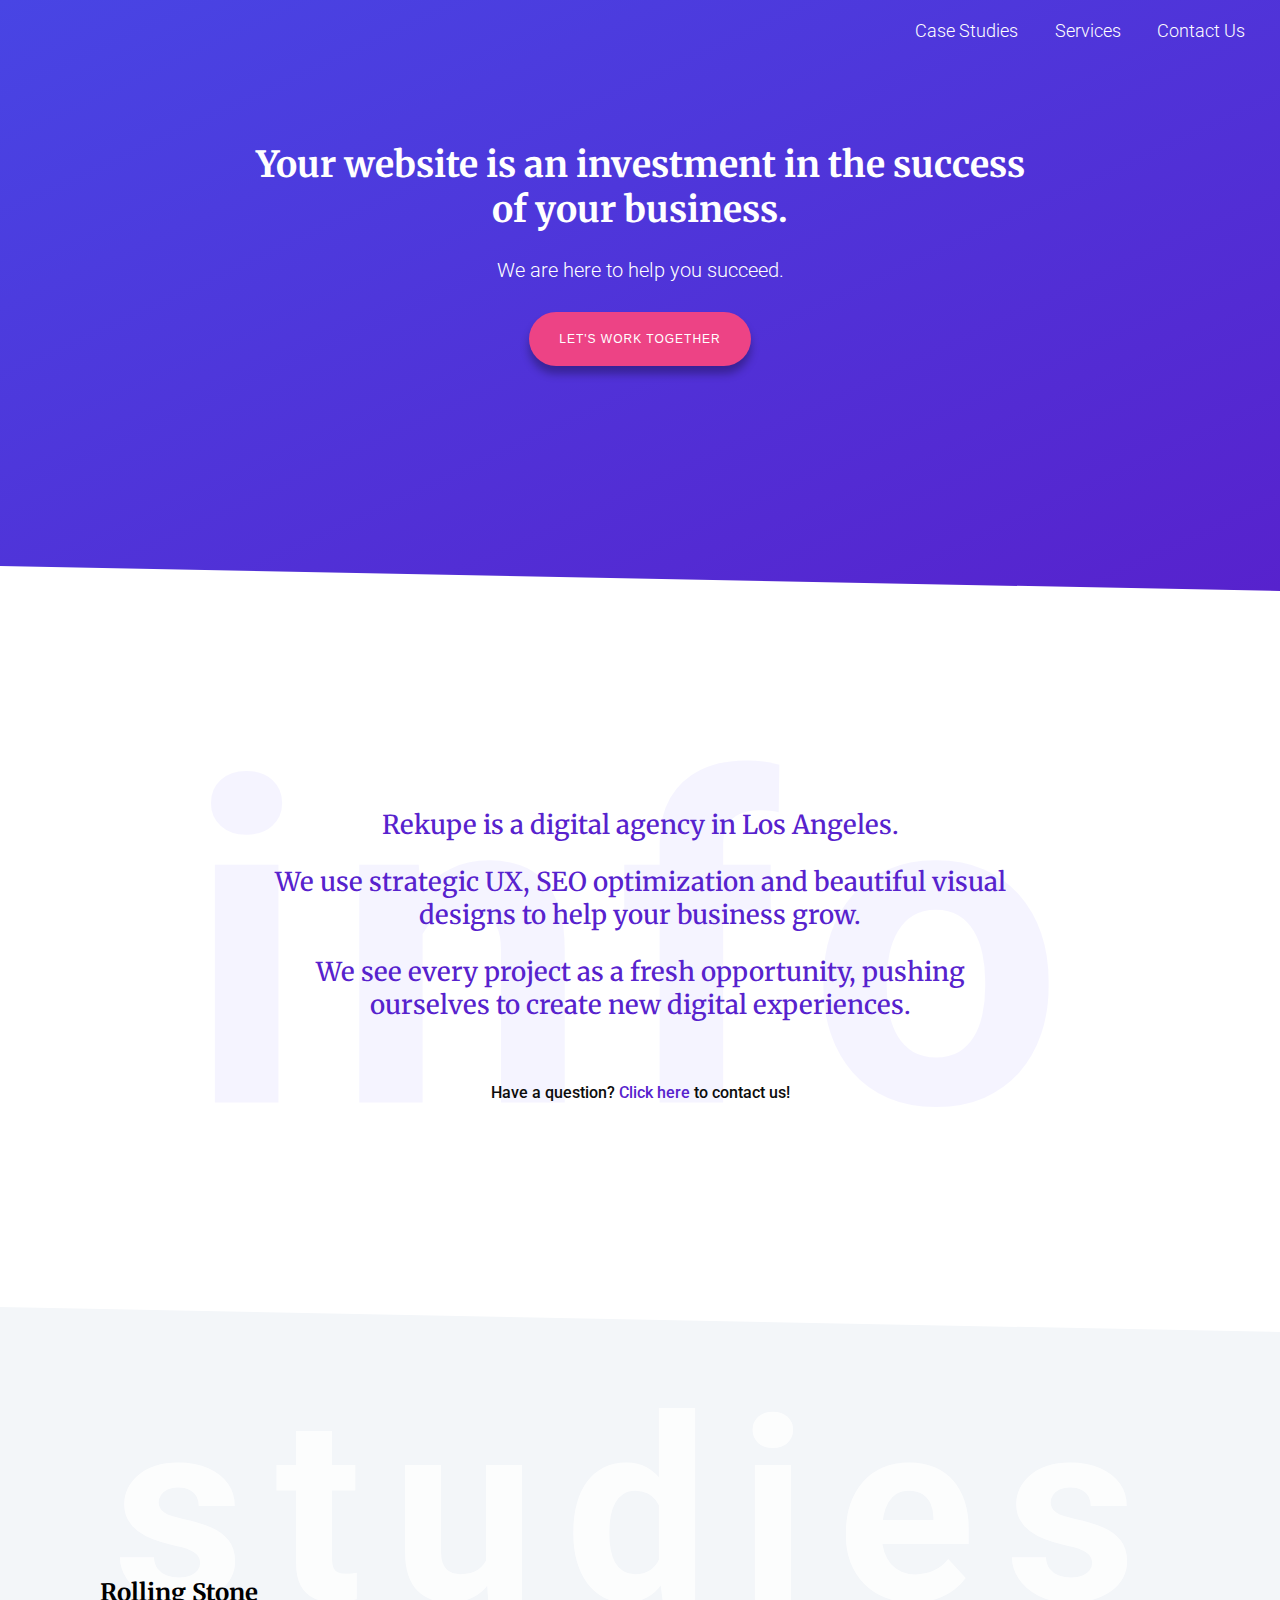
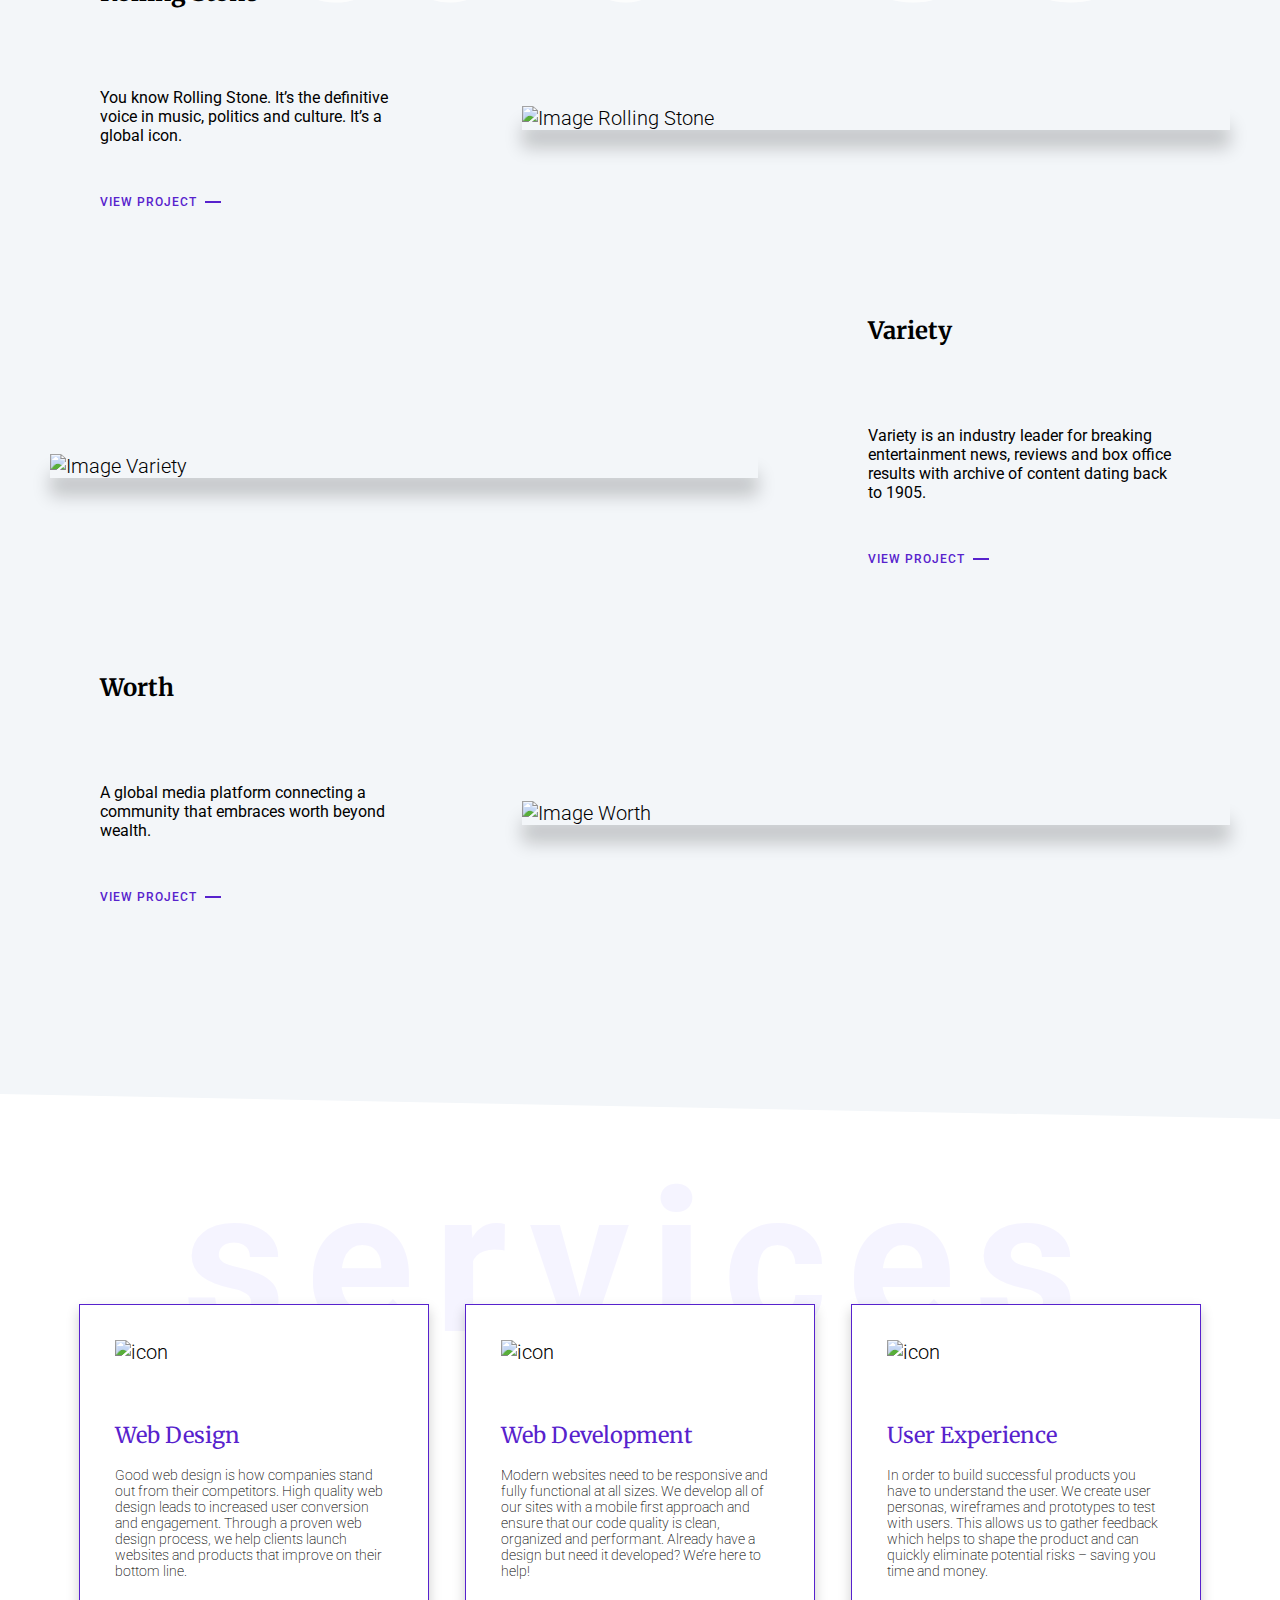
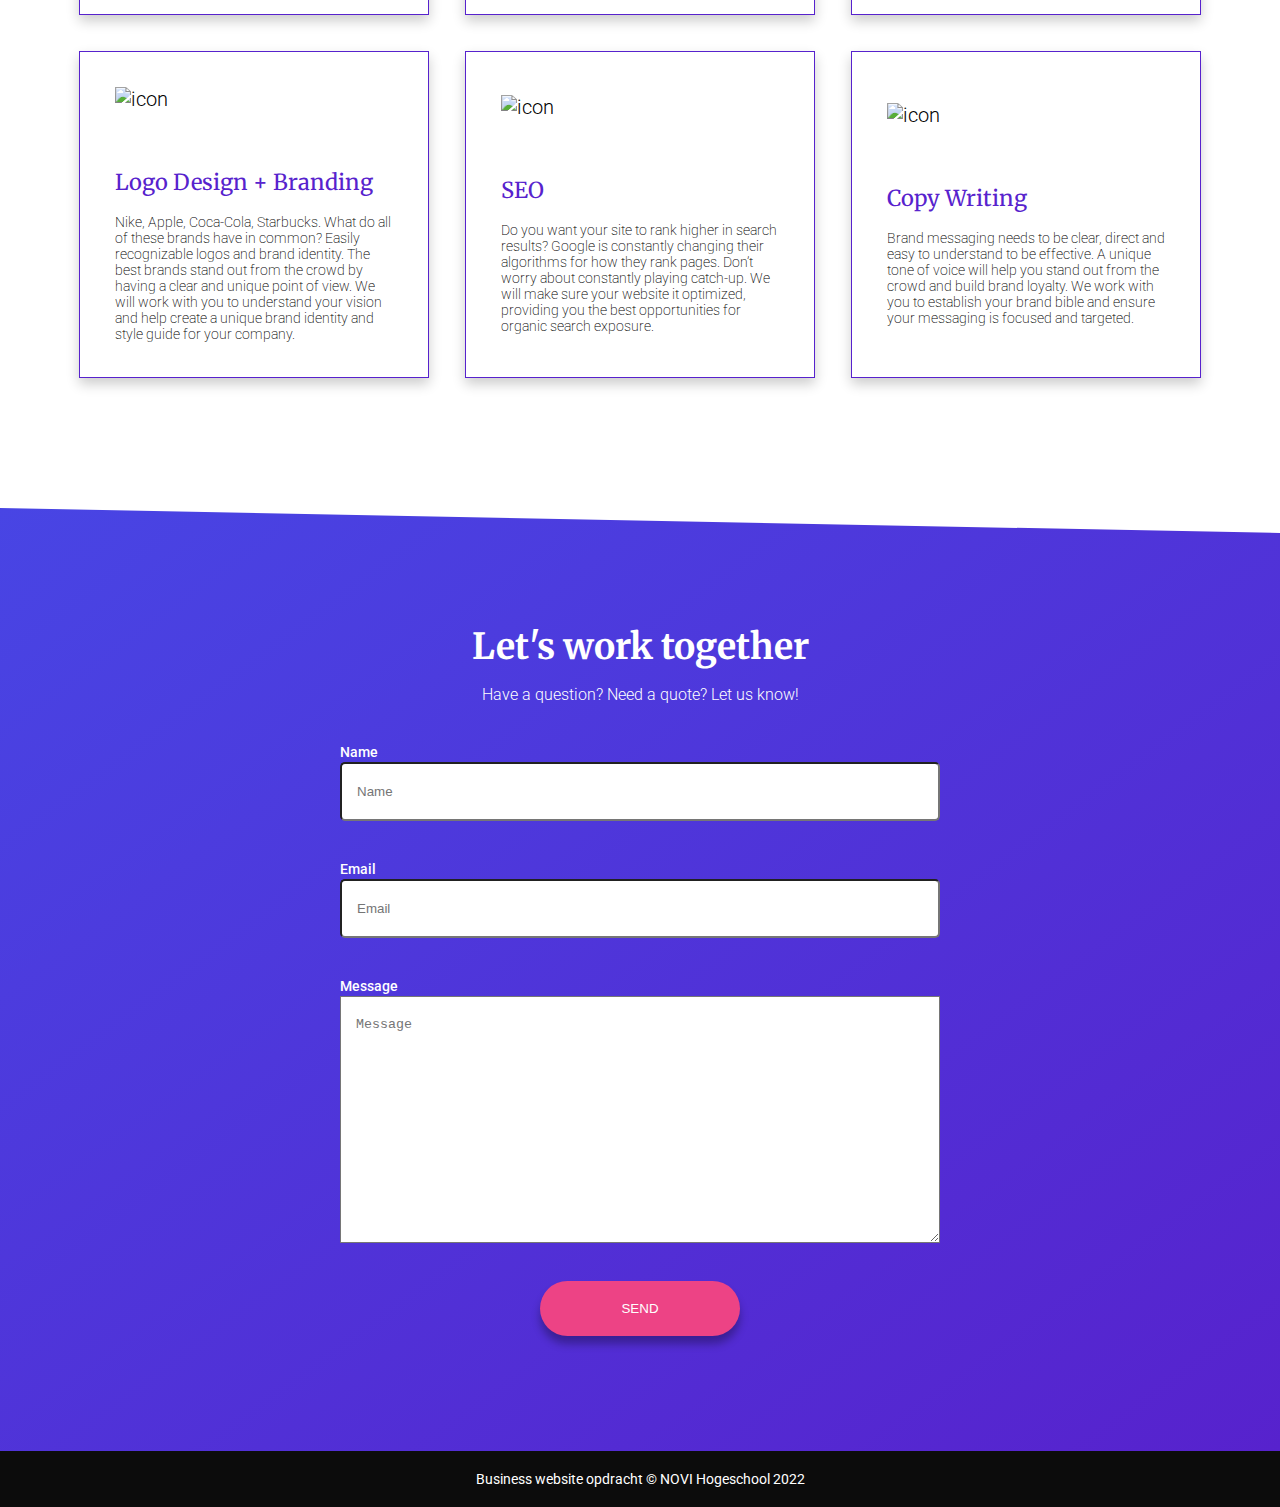
==== commit d3dd7ac1: "les4-commit-4-na-review" ====
--- a/index.html
+++ b/index.html
@@ -57,7 +57,7 @@
       <div class="studies-article-details">
         <h3>Rolling Stone</h3>
         <p>You know Rolling Stone. It’s the definitive voice in music, politics and culture. It’s a global icon.</p>
-        <a class="studies-article-details-link" href="dummy.html">View project</a>
+        <a class="studies-article-details-link" href="dummy.html" target="_blank">View project</a>
       </div>
 
       <span class="studies-article-image"><img src="./assets/work-image-01.jpeg" alt="Image Rolling Stone"/></span>
@@ -67,7 +67,7 @@
       <div class="studies-article-details">
         <h3>Variety</h3>
         <p>Variety is an industry leader for breaking entertainment news, reviews and box office results with archive of content dating back to 1905.</p>
-        <a class="studies-article-details-link" href="dummy.html">View project</a>
+        <a class="studies-article-details-link" href="dummy.html" target="_blank">View project</a>
       </div>
 
       <span class="studies-article-image"><img src="./assets/work-image-02.jpeg" alt="Image Variety"/></span>
@@ -77,7 +77,7 @@
       <div class="studies-article-details">
         <h3>Worth</h3>
         <p>A global media platform connecting a community that embraces worth beyond wealth.</p>
-        <a class="studies-article-details-link" href="dummy.html">View project</a>
+        <a class="studies-article-details-link" href="dummy.html" target="_blank">View project</a>
       </div>
 
       <span class="studies-article-image"><img src="./assets/work-image-03.jpeg" alt="Image Worth"/></span>
--- a/styles/styles.css
+++ b/styles/styles.css
@@ -102,12 +102,7 @@
     width: 100%;
     justify-content: center;
     position: relative;
-    z-index: 1;
-}
-
-/* Ik had onderstaande voor de achtergrond ruis op de header. */
-/* Dat werkt wel, alleen werken dan de links niet meer. */
-/* Even geen idee hoe dit op te lossen. */
+}
 
 .header-outer-container::before {
     content: "";
@@ -115,10 +110,9 @@
     top: 0;
     left: 0;
     width: 100%;
-/*    height: 100%;*/
-/*    background-image: url(/assets/noise-texture.png);*/
-/*    opacity: 0.6;*/
-/*    z-index: 1;*/
+    height: 100%;
+    background-image: url(/assets/noise-texture.png);
+    opacity: 0.6;
 }
 
 .header-outer-container::after {
@@ -144,6 +138,7 @@
     flex-grow: 0;
     margin: 0 20px;
     padding: 5px;
+    z-index: 1;
 }
 
 .header-nav {
@@ -325,6 +320,9 @@
     flex-basis: 750px;
     margin: 10px;
     align-items: center;
+}
+
+.studies-article-image img {
     box-shadow: 0 18px 18px rgba(0, 0, 0, 0.2);
 }
 
@@ -426,7 +424,6 @@
 }
 
 .services-inner-container {
-    /*border: 2px solid blue;*/
     flex-basis: 1400px;
     display: flex;
     flex-direction: row;
@@ -482,6 +479,17 @@
 }
 
 .contact-outer-container::before {
+    content: "";
+    position: absolute;
+    top: 0;
+    left: 0;
+    width: 100%;
+    height: 100%;
+    background-image: url(/assets/noise-texture.png);
+    opacity: 0.6;
+}
+
+.contact-outer-container::after {
     position: absolute;
     content: "";
     top: 0;
@@ -493,22 +501,6 @@
     z-index: 1;
 }
 
-/* Ik had onderstaande voor de achtergrond ruis op de header. */
-/* Dat werkt wel, alleen werken dan de links en het contact formulier niet meer. */
-/* Even geen idee hoe dit op te lossen.*/
-
-/*.contact-outer-container::before {*/
-/*    content: "";*/
-/*    position: absolute;*/
-/*    top: 0;*/
-/*    left: 0;*/
-/*    width: 100%;*/
-/*    height: 100%;*/
-/*    background-image: url(/assets/noise-texture.png);*/
-/*    opacity: 0.6;*/
-/*    z-index: 1;*/
-/*}*/
-
 .contact-inner-container {
     display: flex;
     flex-direction: column;
@@ -519,6 +511,7 @@
     flex-shrink: 1;
     flex-grow: 0;
     margin: 100px 20px;
+    z-index: 1;
 }
 
 .contact-inner-container p {
